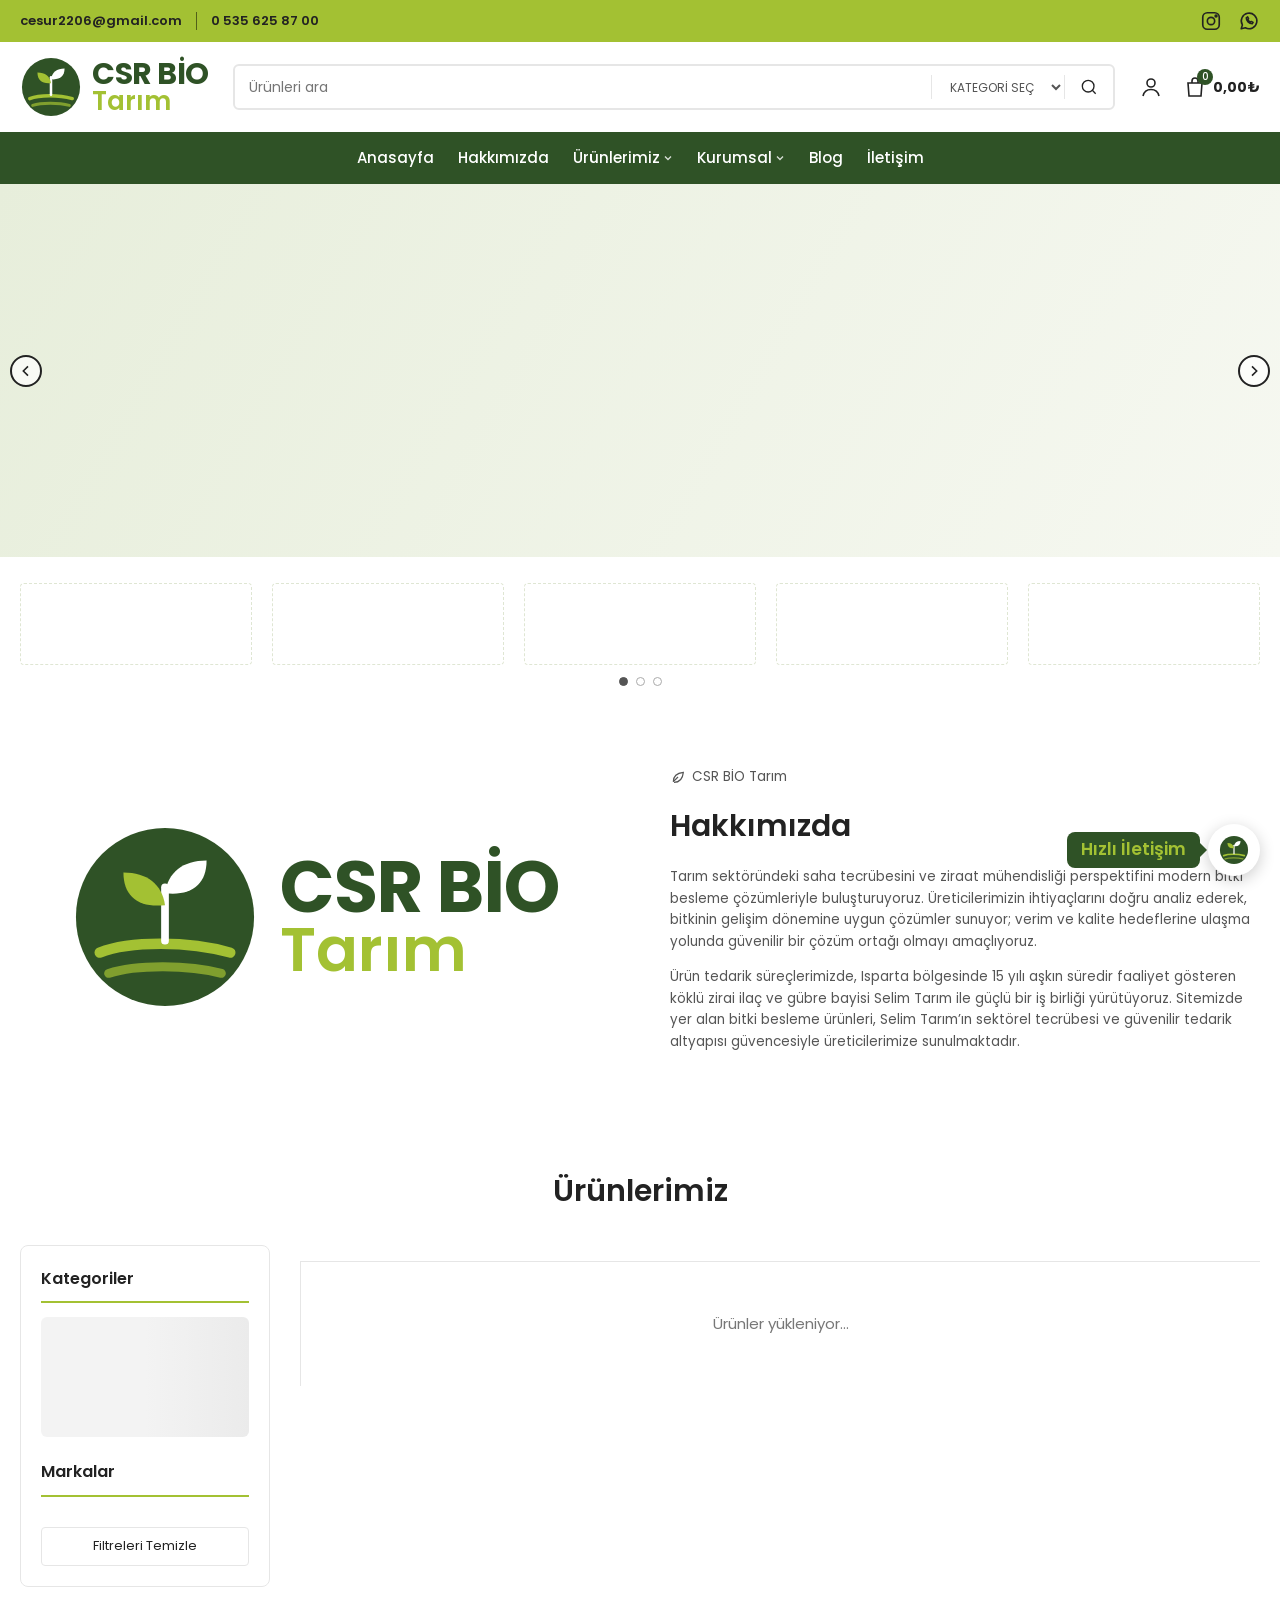
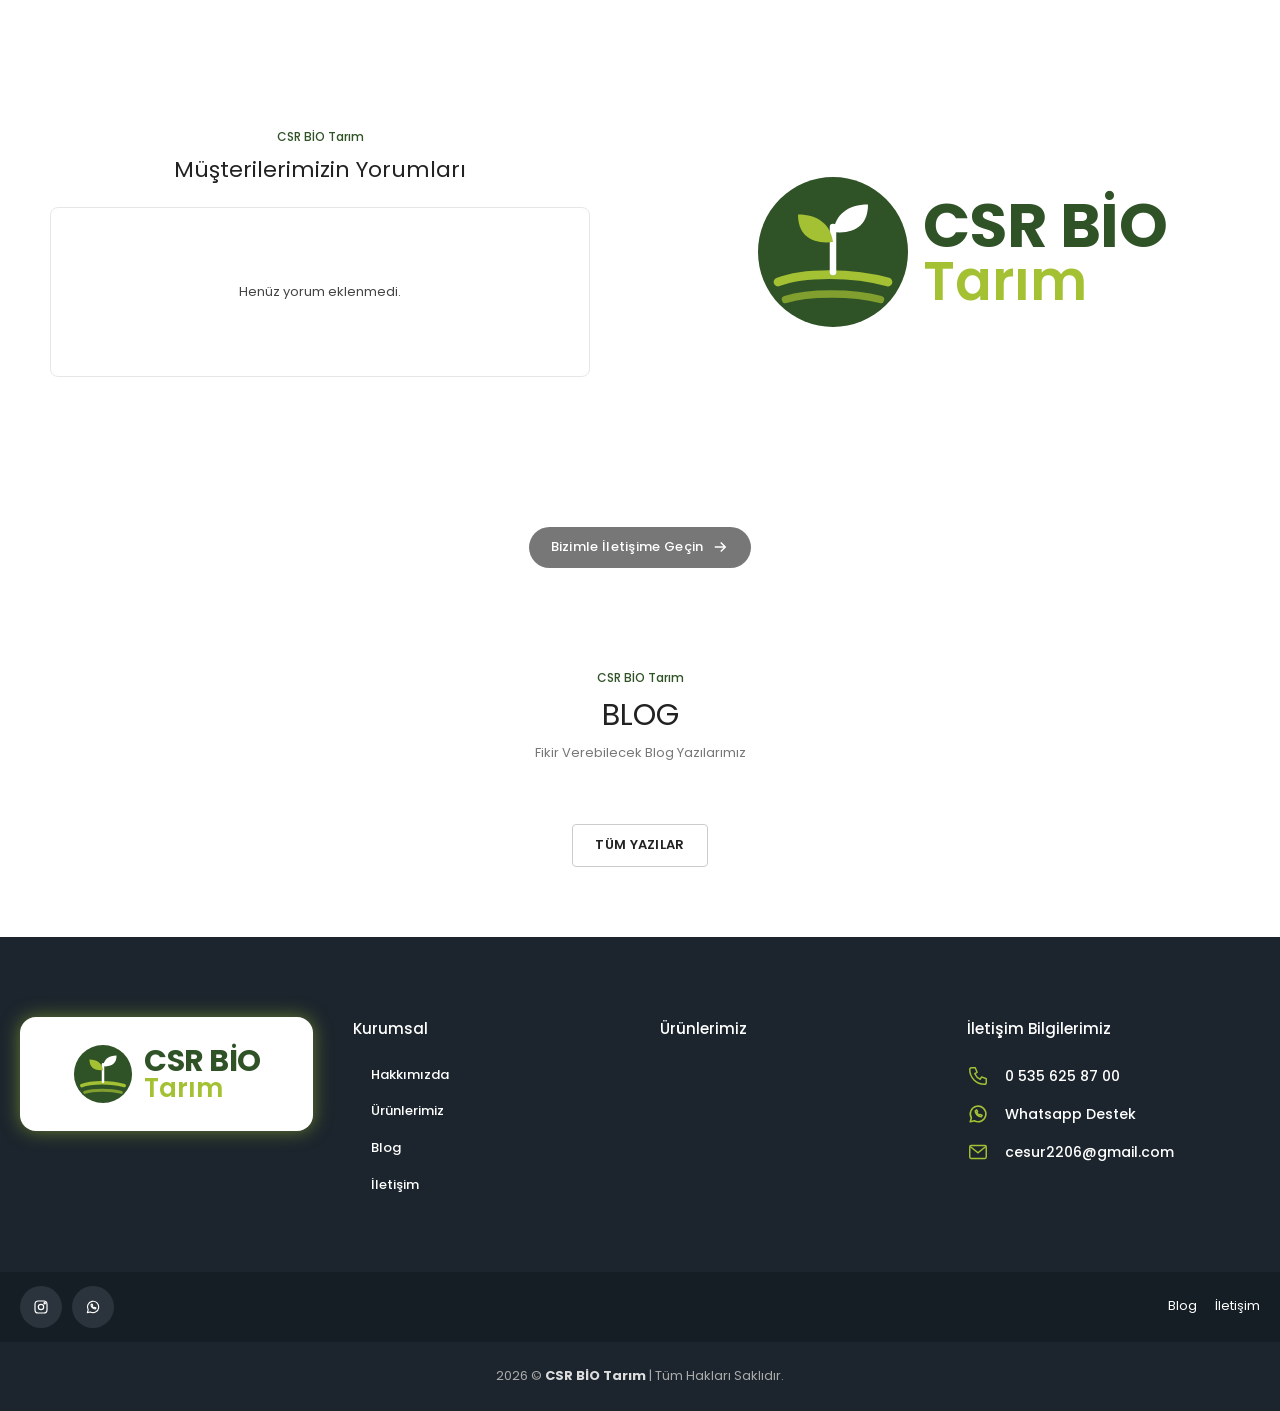
==== index.html @ f255fd65 "commikov" ====
<!DOCTYPE html>
<html lang="tr">

<head>
  <meta charset="UTF-8">
  <meta name="viewport" content="width=device-width, initial-scale=1.0">
  <title>CSR BİO Tarım | Bitki Besleme ve Tarım Çözümleri</title>
  <meta name="description"
    content="CSR BİO Tarım: bitki besleme, gübre ve tarım çözümlerinde güvenilir ürünler. Ürünlerimizi inceleyin, WhatsApp'tan bilgi alın.">
  <link rel="canonical" href="https://csrbiotarim.com.tr/">
  <meta property="og:title" content="CSR BİO Tarım">
  <meta property="og:description" content="Bitki besleme ve tarım çözümlerinde güvenilir ürünler.">
  <meta property="og:image" content="https://csrbiotarim.com.tr/img/og-image.jpg">
  <meta property="og:url" content="https://csrbiotarim.com.tr/">
  <link rel="icon" href="favicon.svg" type="image/svg+xml">
  <link rel="preconnect" href="https://fonts.googleapis.com">
  <link rel="preconnect" href="https://fonts.gstatic.com" crossorigin>
  <link href="https://fonts.googleapis.com/css2?family=Poppins:wght@400;500;600;700&display=swap" rel="stylesheet">
  <link rel="stylesheet" href="css/main.css">
</head>

<body data-page="home">

  <main>
    <!-- SLIDER -->
    <section class="hero" aria-label="Öne çıkanlar">
      <div class="hero__track" id="heroTrack"></div>
      <button class="hero__arrow hero__arrow--prev" id="heroPrev" aria-label="Önceki"></button>
      <button class="hero__arrow hero__arrow--next" id="heroNext" aria-label="Sonraki"></button>
    </section>

    <!-- REFERANSLAR -->
    <section class="refs" id="referanslar" aria-label="Referanslarımız">
      <div class="container">
        <div class="refs__track" id="refsTrack"></div>
        <div class="hero__dots" id="heroDots"></div>
      </div>
    </section>

    <!-- HAKKIMIZDA -->
    <section class="about" id="hakkimizda">
      <div class="container">
        <div class="about__logo logo" id="aboutLogo"></div>
        <div>
          <p class="about__eyebrow" id="aboutEyebrow">CSR BİO Tarım</p>
          <h2>Hakkımızda</h2>
          <p> Tarım sektöründeki saha tecrübesini ve ziraat mühendisliği perspektifini modern bitki besleme çözümleriyle
            buluşturuyoruz. Üreticilerimizin ihtiyaçlarını doğru analiz ederek, bitkinin gelişim dönemine uygun çözümler
            sunuyor; verim ve kalite hedeflerine ulaşma yolunda güvenilir bir çözüm ortağı olmayı amaçlıyoruz. </p>
          <p>Ürün tedarik süreçlerimizde, Isparta bölgesinde 15 yılı aşkın süredir faaliyet gösteren köklü zirai ilaç ve
            gübre bayisi Selim Tarım ile güçlü bir iş birliği yürütüyoruz. Sitemizde yer alan bitki besleme ürünleri,
            Selim Tarım’ın sektörel tecrübesi ve güvenilir tedarik altyapısı güvencesiyle üreticilerimize sunulmaktadır.
          </p>
          <!-- <p>Temel hedefimiz standart bir satıştan ziyade, tarlanızın gerçek ihtiyaçlarına yönelik <strong>en doğru reçeteyi</strong> sunmaktır.</p> -->
          <!-- <h4>Misyonumuz:</h4>
        <p>Üreticilerimize bilimsel temelli, doğru zamanda ve doğru dozda bitki besleme çözümleri sunarak verim ve kaliteyi artırmak.</p>
        <h4>Vizyonumuz:</h4>
        <p>Bölgemizde bitki besleme ve tarım danışmanlığı denince akla gelen ilk ve en güvenilir çözüm ortağı olmak.</p>
        <div class="about__features" id="aboutFeatures">
          <div data-i="leaf">Bilimsel Formülasyon</div>
          <div data-i="leaf">Verim &amp; Kalite</div>
          <div data-i="leaf">Stres Direnci</div>
          <div data-i="leaf">Tarlaya Özel Reçete</div>
        </div> -->
        </div>
      </div>
    </section>

    <!-- ÜRÜNLER + FİLTRE -->
    <section class="section" id="urunler" style="padding-top:30px">
      <div class="container">
        <h2 class="section-title">Ürünlerimiz</h2>
        <div class="shop">
          <aside class="filter" id="filter" aria-label="Filtrele">
            <div class="filter__group">
              <h3>Kategoriler</h3>
              <div id="filterCats">
                <div class="skeleton" style="height:120px"></div>
              </div>
            </div>
            <div class="filter__group" id="brandGroup">
              <h3>Markalar</h3>
              <div id="filterBrands"></div>
            </div>
            <button type="button" class="filter__clear" id="filterClear">Filtreleri Temizle</button>
          </aside>

          <div>
            <div class="shop__bar">
              <button type="button" class="btn btn--outline filter-toggle" id="filterToggle">Filtrele</button>
              <div class="shop__chips" id="chips"></div>
              <span id="resultCount"></span>
            </div>
            <div class="grid" id="productGrid">
              <div class="empty">Ürünler yükleniyor...</div>
            </div>
            <div class="more"><button type="button" class="btn btn--outline hidden" id="loadMore">Daha Fazla Ürün
                Yükle</button></div>
          </div>
        </div>
      </div>
    </section>

    <!-- MÜŞTERİ YORUMLARI -->
    <section class="section reviews" id="yorumlar">
      <div class="container">
        <div>
          <p class="section-eyebrow">CSR BİO Tarım</p>
          <h2 class="section-title" style="font-size:22px;font-weight:400;margin:6px 0 20px">Müşterilerimizin Yorumları
          </h2>
          <div class="reviews__box">
            <button class="reviews__arrow reviews__arrow--prev" id="revPrev" aria-label="Önceki yorum"></button>
            <div class="review" id="reviewCard"></div>
            <button class="reviews__arrow reviews__arrow--next" id="revNext" aria-label="Sonraki yorum"></button>
          </div>
        </div>
        <div class="reviews__logo logo" id="reviewsLogo"></div>
      </div>
    </section>

    <!-- BİZİMLE İLETİŞİME GEÇİN -->
    <section class="cta">
      <a href="iletisim.html" class="btn btn--grey" id="ctaBtn">Bizimle İletişime Geçin</a>
    </section>

    <!-- BLOG -->
    <section class="section" style="padding-top:20px">
      <div class="container">
        <p class="section-eyebrow">CSR BİO Tarım</p>
        <h2 class="section-title" style="font-weight:400;margin:4px 0 26px">BLOG</h2>
        <p class="section-sub">Fikir Verebilecek Blog Yazılarımız</p>
        <div class="blog-grid" id="homeBlog"></div>
        <div class="more"><a href="blog.html" class="btn btn--outline">Tüm Yazılar</a></div>
      </div>
    </section>
  </main>

  <script src="js/vendor/supabase.js"></script>
  <script src="js/common.js"></script>
  <script src="js/home.js"></script>
</body>

</html>
---- css/main.css ----
/* ==========================================================
   CSR BİO Tarım — ortak stiller
   ========================================================== */
:root{
  --lime:#a3c133;
  --lime-dark:#8fab25;
  --green:#2f5226;
  --green-dark:#24401d;
  --ink:#222;
  --muted:#777;
  --line:#e6e6e6;
  --soft:#f5f5f5;
  --footer:#1c252d;
  --footer-dark:#161e25;
  --wa:#25d366;
  --radius:12px;
  --container:1320px;
}
*{box-sizing:border-box;margin:0;padding:0}
html{scroll-behavior:smooth}
body{font-family:"Poppins",system-ui,sans-serif;color:var(--ink);background:#fff;font-size:15px;line-height:1.6}
img{max-width:100%;display:block}
a{color:inherit;text-decoration:none}
button,input,select,textarea{font:inherit;color:inherit}
.container{max-width:var(--container);margin:0 auto;padding:0 20px}
.hidden{display:none!important}

/* ---------------- Topbar ---------------- */
.topbar{background:var(--lime);font-size:13px;font-weight:600}
.topbar .container{display:flex;justify-content:space-between;align-items:center;height:42px}
.topbar__contact{display:flex;align-items:center;gap:14px}
.topbar__contact span.sep{width:1px;height:18px;background:rgba(0,0,0,.5)}
.topbar__social{display:flex;gap:16px}
.topbar__social a{display:flex}
.topbar__social svg{width:22px;height:22px}

/* ---------------- Header ---------------- */
.header{background:#fff}
.header .container{display:flex;align-items:center;gap:24px;height:90px}
.logo{display:flex;align-items:center;gap:10px;flex-shrink:0}
.logo__mark{width:62px;height:62px}
.logo__text{display:flex;flex-direction:column;line-height:.95;font-weight:700}
.logo__text b{color:var(--green);font-size:30px;letter-spacing:-.5px}
.logo__text span{color:var(--lime);font-size:26px;font-weight:600}
.search{flex:1;display:flex;align-items:center;border:2px solid var(--line);border-radius:6px;height:46px;position:relative}
.search input{flex:1;border:0;outline:0;padding:0 14px;height:100%;background:none;font-size:14px}
.search select{border:0;border-left:1px solid var(--line);outline:0;background:none;height:24px;padding:0 14px;font-size:12px;text-transform:uppercase;color:#555;cursor:pointer;max-width:190px}
.search button{border:0;border-left:1px solid var(--line);background:none;height:24px;padding:0 14px;cursor:pointer;display:flex;align-items:center}
.search button svg{width:20px;height:20px}
.search__results{position:absolute;top:calc(100% + 4px);left:0;right:0;background:#fff;border:1px solid var(--line);border-radius:6px;box-shadow:0 10px 30px rgba(0,0,0,.08);z-index:50;max-height:360px;overflow:auto}
.search__results a{display:flex;align-items:center;gap:12px;padding:8px 14px;font-size:14px}
.search__results a:hover{background:var(--soft)}
.search__results img{width:40px;height:40px;object-fit:contain}
.search__results p{padding:12px 14px;color:var(--muted);font-size:14px}
.header__icons{display:flex;align-items:center;gap:20px}
.header__icons a{display:flex;align-items:center;gap:6px;font-size:14px;font-weight:500}
.header__icons svg{width:24px;height:24px}
.cart{position:relative}
.cart__count{position:absolute;top:-6px;left:14px;background:var(--green);color:#fff;font-size:10px;width:16px;height:16px;border-radius:50%;display:grid;place-items:center}
.menu-toggle{display:none;border:0;background:none;cursor:pointer}
.menu-toggle svg{width:28px;height:28px}

/* ---------------- Nav ---------------- */
.nav{background:var(--green);position:sticky;top:0;z-index:40}
.nav ul{list-style:none;display:flex;justify-content:center;gap:4px}
.nav li{position:relative}
.nav > .container > ul > li > a{display:flex;align-items:center;gap:3px;color:#fff;font-weight:500;font-size:15px;padding:14px 10px;transition:color .2s}
.nav > .container > ul > li > a:hover,.nav a.active{color:#c9d8b6}
.nav .caret{width:10px;height:10px;opacity:.8}
.dropdown{position:absolute;top:100%;left:0;background:#fff;min-width:220px;box-shadow:0 12px 30px rgba(0,0,0,.12);border-radius:0 0 8px 8px;padding:8px 0;opacity:0;visibility:hidden;transform:translateY(8px);transition:.2s;flex-direction:column!important;gap:0!important}
.nav li:hover > .dropdown,.nav li:focus-within > .dropdown{opacity:1;visibility:visible;transform:none}
.dropdown a{display:block;padding:8px 18px;font-size:14px;color:var(--ink)}
.dropdown a:hover{background:var(--soft);color:var(--green)}

/* ---------------- Buttons ---------------- */
.btn{display:inline-flex;align-items:center;justify-content:center;gap:8px;border:0;border-radius:4px;padding:10px 22px;font-weight:600;font-size:13px;cursor:pointer;transition:.2s;text-transform:uppercase;letter-spacing:.3px}
.btn--outline{border:1px solid #ccc;background:#fff;color:var(--ink)}
.btn--outline:hover{border-color:var(--green);color:var(--green)}
.btn--green{background:var(--green);color:#fff}
.btn--green:hover{background:var(--green-dark)}
.btn--grey{background:#777;color:#fff;border-radius:30px;text-transform:none;font-weight:500}
.btn--grey:hover{background:#5d5d5d}
.btn--wa{background:#4cd964;color:#fff;text-transform:none;font-weight:500;font-size:15px;border-radius:2px}
.btn--wa:hover{background:#3cc454}
.btn--light{background:#eee;color:var(--ink);font-size:15px;border-radius:2px}
.btn--light:hover{background:#e2e2e2}
.btn svg{width:18px;height:18px}

/* ---------------- Section heads ---------------- */
.section{padding:70px 0}
.section-title{text-align:center;font-size:30px;font-weight:600;margin-bottom:30px}
.section-eyebrow{text-align:center;font-size:12px;color:var(--green);font-weight:500}
.section-sub{text-align:center;color:var(--muted);font-size:13px;margin-top:-22px;margin-bottom:30px}

/* ---------------- Hero slider ---------------- */
.hero{position:relative;overflow:hidden;background:#eef2e6}
.hero__track{display:flex;transition:transform .6s ease}
.hero__slide{flex:0 0 100%;aspect-ratio:1920/560;min-height:240px;background:linear-gradient(120deg,#e7eedb,#f6f8f1);background-size:cover;background-position:center;display:grid;place-items:center;color:#a9b896;font-size:14px}
.hero__arrow{position:absolute;top:50%;transform:translateY(-50%);width:32px;height:32px;border-radius:50%;border:2px solid #222;background:rgba(255,255,255,.7);display:grid;place-items:center;cursor:pointer;z-index:2}
.hero__arrow svg{width:16px;height:16px}
.hero__arrow--prev{left:10px}.hero__arrow--next{right:10px}
.hero__dots{display:flex;justify-content:center;gap:8px;padding:12px 0 0}
.hero__dots button{width:9px;height:9px;border-radius:50%;border:1px solid #aaa;background:#fff;cursor:pointer;padding:0}
.hero__dots button.active{background:#555;border-color:#555}

/* ---------------- References ---------------- */
.refs{padding:26px 0 10px}
.refs__track{display:grid;grid-template-columns:repeat(5,1fr);gap:20px}
.refs__item{background:#a3c133;opacity:.75;border-radius:4px;height:82px;display:grid;place-items:center;padding:14px}
.refs__item img{max-height:54px;object-fit:contain}

/* ---------------- About ---------------- */
.about{padding:70px 0}
.about .container{display:grid;grid-template-columns:1fr 1fr;gap:60px;align-items:center}
.about__logo{display:flex;align-items:center;gap:20px;justify-content:center}
.about__logo .logo__mark{width:190px;height:190px}
.about__logo .logo__text b{font-size:72px}
.about__logo .logo__text span{font-size:62px}
.about__eyebrow{display:flex;align-items:center;gap:6px;font-size:12px;color:#d0502c;margin-bottom:6px}
.about__eyebrow svg{width:16px;height:16px}
.about h2{font-size:30px;font-weight:600;margin-bottom:16px}
.about p{font-size:13.5px;color:#555;margin-bottom:14px}
.about p strong{color:var(--ink)}
.about h4{font-size:13.5px;margin-bottom:2px}
.about__features{display:grid;grid-template-columns:1fr 1fr;gap:12px 20px;margin-top:20px}
.about__features div{display:flex;align-items:center;gap:8px;font-size:13px;font-weight:600}
.about__features svg{width:18px;height:18px;color:var(--lime-dark);flex-shrink:0}

/* ---------------- Products + filter ---------------- */
.shop{display:grid;grid-template-columns:250px 1fr;gap:30px;align-items:start}
.filter{border:1px solid var(--line);border-radius:8px;padding:20px;position:sticky;top:70px}
.filter h3{font-size:16px;font-weight:600;margin-bottom:14px;padding-bottom:10px;border-bottom:2px solid var(--lime)}
.filter__group + .filter__group{margin-top:22px}
.filter label{display:flex;align-items:center;gap:10px;font-size:14px;padding:5px 0;cursor:pointer;color:#444}
.filter label:hover{color:var(--green)}
.filter input{width:17px;height:17px;accent-color:var(--green);cursor:pointer}
.filter small{margin-left:auto;color:#999;font-size:12px;background:var(--soft);border-radius:10px;padding:0 8px}
.filter__clear{margin-top:16px;width:100%;border:1px solid var(--line);background:#fff;padding:8px;border-radius:4px;font-size:13px;cursor:pointer}
.filter__clear:hover{border-color:var(--green);color:var(--green)}
.shop__bar{display:flex;justify-content:space-between;align-items:center;margin-bottom:16px;font-size:13px;color:var(--muted);gap:10px;flex-wrap:wrap}
.shop__chips{display:flex;gap:6px;flex-wrap:wrap}
.chip{background:var(--soft);border-radius:20px;padding:3px 12px;font-size:12px;color:var(--ink);display:flex;align-items:center;gap:6px;cursor:pointer;border:0}
.chip:hover{background:#eaeaea}
.filter-toggle{display:none}
.grid{display:grid;grid-template-columns:repeat(5,1fr);border-top:1px solid var(--line);border-left:1px solid var(--line)}
.card{border-right:1px solid var(--line);border-bottom:1px solid var(--line);padding:18px 14px 20px;text-align:center;display:flex;flex-direction:column;transition:box-shadow .25s;background:#fff}
.card:hover{box-shadow:0 8px 28px rgba(0,0,0,.08);position:relative;z-index:1}
.card__img{aspect-ratio:1/1.1;display:grid;place-items:center;margin-bottom:12px;overflow:hidden}
.card__img img{max-height:100%;object-fit:contain;transition:transform .4s}
.card:hover .card__img img{transform:scale(1.05)}
.card__noimg{width:70%;aspect-ratio:1;border-radius:8px;background:var(--soft);display:grid;place-items:center;color:#bbb;font-size:12px}
.card h3{font-size:13px;font-weight:400;text-transform:uppercase;margin-bottom:4px}
.card__meta{font-size:12px;color:#999;line-height:1.8}
.more{text-align:center;margin-top:30px}
.empty{padding:50px 20px;text-align:center;color:var(--muted);grid-column:1/-1}
.skeleton{background:linear-gradient(90deg,#f3f3f3 25%,#ebebeb 50%,#f3f3f3 75%);background-size:200% 100%;animation:sk 1.2s infinite;border-radius:6px}
@keyframes sk{to{background-position:-200% 0}}

/* ---------------- Reviews ---------------- */
.reviews .container{display:grid;grid-template-columns:1fr 1fr;gap:40px;align-items:center}
.reviews__box{position:relative;padding:0 30px}
.review{border:1px solid var(--line);border-radius:8px;padding:30px 24px;text-align:center;min-height:170px;display:flex;flex-direction:column;align-items:center;justify-content:center}
.review__avatar{width:50px;height:50px;border-radius:50%;background:var(--lime);color:#fff;display:grid;place-items:center;font-weight:600;font-size:18px;margin-bottom:8px}
.review h4{font-size:13px}
.review time{font-size:11px;color:#999}
.review__stars{color:#f5b400;letter-spacing:2px;margin:4px 0}
.review p{font-size:13px;color:#444}
.reviews__arrow{position:absolute;top:50%;transform:translateY(-50%);width:26px;height:26px;border-radius:50%;border:1px solid #ccc;background:#fff;cursor:pointer;display:grid;place-items:center}
.reviews__arrow svg{width:12px;height:12px}
.reviews__arrow--prev{left:-4px}.reviews__arrow--next{right:-4px}
.reviews__logo{display:flex;justify-content:center}
.reviews__logo .logo__mark{width:160px;height:160px}
.reviews__logo .logo__text b{font-size:62px}
.reviews__logo .logo__text span{font-size:54px}

/* ---------------- CTA ---------------- */
.cta{padding:80px 0;text-align:center}

/* ---------------- Blog cards ---------------- */
.blog-grid{display:grid;grid-template-columns:repeat(3,1fr);gap:20px;align-items:start}
.post{border:1px solid #eee;border-radius:4px;box-shadow:0 2px 10px rgba(0,0,0,.04);background:#fff;overflow:hidden;text-align:center;transition:box-shadow .25s}
.post:hover{box-shadow:0 10px 30px rgba(0,0,0,.1)}
.post__img{aspect-ratio:3/2;overflow:hidden;position:relative;background:var(--soft)}
.post__img img{width:100%;height:100%;object-fit:cover;transition:transform .4s}
.post:hover .post__img img{transform:scale(1.04)}
.post__tag{position:absolute;bottom:10px;left:50%;transform:translateX(-50%);background:var(--green);color:#fff;font-size:10px;font-weight:600;padding:2px 10px;border-radius:3px;text-transform:uppercase}
.post__date{position:absolute;top:10px;left:10px;background:#fff;border-radius:3px;padding:4px 8px;line-height:1.1;font-size:11px;text-transform:uppercase;text-align:center}
.post__date b{display:block;font-size:17px;font-weight:600}
.post__body{padding:22px 24px 24px}
.post h3{font-size:19px;font-weight:400;line-height:1.45;margin-bottom:10px}
.post h3 a:hover{color:var(--green)}
.post p{font-size:13px;color:#777;margin-bottom:10px}
.post__more{font-size:12px;font-weight:700;color:var(--green-dark);text-transform:uppercase}
.post__more:hover{color:var(--lime-dark)}

/* ---------------- Page head ---------------- */
.page-head{background:#f7f7f7;padding:24px 0 22px;text-align:center}
.page-head h1{font-size:44px;font-weight:400;line-height:1.2}
.crumbs{font-size:14px;color:#777;margin-top:6px}
.crumbs a:hover{color:var(--green)}
.crumbs span{margin:0 8px}
.crumbs b{color:var(--ink);font-weight:600}
.page-hero{position:relative;height:320px;background:radial-gradient(circle at 20% 30%,#4c7a32,transparent 55%),linear-gradient(135deg,#2f5226,#1d3517) center/cover;display:grid;place-items:center;text-align:center;color:#fff}
.page-hero::before{content:"";position:absolute;inset:0;background:rgba(0,0,0,.4)}
.page-hero > div{position:relative}
.page-hero h1{font-size:48px;font-weight:700}
.page-hero p{font-weight:500;margin-top:10px}

/* ---------------- Product detail ---------------- */
.pd{padding:40px 0 30px}
.pd .container{display:grid;grid-template-columns:1fr 1fr;gap:40px}
.pd__gallery{position:relative;display:grid;place-items:center;min-height:460px;cursor:zoom-in}
.pd__gallery img{max-height:560px;object-fit:contain}
.pd__zoom{position:absolute;left:12px;bottom:12px;width:50px;height:50px;border-radius:50%;background:#fff;box-shadow:0 2px 10px rgba(0,0,0,.1);display:grid;place-items:center;border:0;cursor:pointer}
.pd__zoom svg{width:18px;height:18px}
.pd .crumbs{margin:0 0 6px;text-align:left}
.pd h1{font-size:36px;font-weight:400;margin-bottom:18px;line-height:1.25}
.pd__actions{display:flex;gap:12px;margin:0 0 30px 20px;flex-wrap:wrap}
.pd__box{background:#fff;border-radius:16px;box-shadow:0 4px 24px rgba(0,0,0,.12);padding:20px}
.pd__specs{display:grid;grid-template-columns:1fr 1fr;gap:20px}
.spec{background:var(--lime);border-radius:14px;padding:16px 12px 18px;min-height:115px}
.spec h4{font-size:16px;font-weight:600;margin-bottom:10px;color:#1d2d16}
.spec div{display:flex;align-items:flex-start;gap:16px}
.spec .spec__icon{width:42px;height:42px;border-radius:50%;background:#fff;display:grid;place-items:center;flex-shrink:0}
.spec .spec__icon svg{width:28px;height:28px}
.spec p{font-size:14px;font-weight:600;color:#1d2d16;line-height:1.6;white-space:pre-line}
.pd__pdf{margin-top:20px;width:100%;background:var(--green);color:#fff;border-radius:8px;padding:10px;font-weight:600;font-size:17px;display:flex;justify-content:center;align-items:center;gap:8px}
.pd__pdf:hover{background:var(--green-dark)}
.pd__pdf svg{width:18px;height:18px}
.pd__meta{border-top:1px solid var(--line);margin-top:40px;padding-top:12px;font-size:14px}
.pd__meta p{margin-bottom:4px}
.pd__meta b{font-weight:600}
.pd__meta a{color:#666}
.pd__meta a:hover{color:var(--green)}
.share{display:inline-flex;gap:14px;vertical-align:middle;margin-left:6px}
.share svg{width:15px;height:15px}
.tabs{border-top:1px solid var(--line);text-align:center}
.tabs button{border:0;background:none;padding:22px 0 14px;margin-top:-2px;border-top:3px solid var(--green);font-size:15px;text-transform:uppercase;cursor:default}
.pd__desc{padding:16px 0 30px;border-bottom:1px solid var(--line)}
.pd__desc ul{padding-left:24px;color:#666}
.pd__desc li{margin-bottom:10px}
.related{padding:36px 0 50px}
.related h2{font-size:24px;font-weight:400;display:inline-block;padding-bottom:12px;border-bottom:2px solid var(--green);margin-bottom:30px}
.related .grid{grid-template-columns:repeat(4,1fr);border:0}
.related .card{border:0}
.lightbox{position:fixed;inset:0;background:rgba(0,0,0,.85);display:grid;place-items:center;z-index:100;cursor:zoom-out}
.lightbox img{max-width:90vw;max-height:90vh;background:#fff;border-radius:6px}

/* ---------------- Blog detail ---------------- */
.article{max-width:860px;margin:0 auto;padding:40px 20px 70px}
.article__cover{border-radius:8px;overflow:hidden;margin-bottom:26px}
.article__cover img{width:100%}
.article__meta{display:flex;gap:12px;font-size:13px;color:var(--muted);margin-bottom:10px;align-items:center}
.article__meta span{background:var(--green);color:#fff;font-size:11px;padding:2px 10px;border-radius:3px;text-transform:uppercase;font-weight:600}
.article h1{font-size:34px;font-weight:500;line-height:1.3;margin-bottom:20px}
.article__body p{margin-bottom:16px;color:#444;font-size:16px;line-height:1.8}

/* ---------------- Contact ---------------- */
.contact{padding:110px 0 120px}
.contact .container{display:grid;grid-template-columns:440px 1fr;gap:70px;align-items:start}
.contact__card{border-radius:20px;background:radial-gradient(circle at 80% 10%,#4c7a32,transparent 60%),linear-gradient(160deg,#2f5226,#1d3517);background-size:cover;color:#fff;padding:100px 40px 100px}
.contact__item{display:flex;gap:22px;align-items:flex-start;margin-bottom:22px}
.contact__item i{width:48px;height:48px;border-radius:4px;background:#fff;display:grid;place-items:center;flex-shrink:0}
.contact__item svg{width:22px;height:22px;color:#e35d3a}
.contact__item small{display:block;font-size:15px}
.contact__item b{font-weight:600;font-size:16px;word-break:break-word}
.contact__social{display:flex;gap:14px;margin:30px 0 0}
.contact__social a{width:54px;height:54px;background:#eee;border-radius:4px;display:grid;place-items:center;color:#555}
.contact__social svg{width:22px;height:22px}
.form{border:1px solid #cfe0a7;border-radius:20px;padding:50px 56px 80px}
.form h2{font-size:28px;font-weight:700;margin-bottom:40px}
.form__row{display:grid;grid-template-columns:1fr 1fr;gap:28px}
.form label{display:block;font-size:12px;font-weight:600;color:#555;margin-bottom:22px}
.form input,.form textarea{display:block;width:100%;margin-top:4px;background:#eee;border:1px solid transparent;padding:9px 10px;font-size:15px;outline:0;border-radius:0}
.form input:focus,.form textarea:focus{border-color:var(--lime);background:#fff}
.form textarea{height:130px;resize:vertical}
.form__count{float:right;font-weight:400;color:#888}
.form__btn{background:#1180b8;color:#fff;border:0;padding:10px 22px;font-size:13px;font-weight:500;cursor:pointer;margin-top:40px}
.form__btn:hover{background:#0d6d9e}
.form__note{font-size:12px;color:var(--muted);margin-top:10px}

/* ---------------- Footer ---------------- */
.footer{background:var(--footer);color:#fff;padding:80px 0 60px;margin-top:0}
.footer .container{display:grid;grid-template-columns:1.1fr 1fr 1fr 1.1fr;gap:40px}
.footer__logo{background:#fff;border-radius:16px;box-shadow:0 0 18px rgba(163,193,51,.55);padding:26px 20px;display:flex;justify-content:center;align-self:start}
.footer h4{font-size:15px;font-weight:500;margin-bottom:24px}
.footer ul{list-style:none;padding-left:18px}
.footer li{margin-bottom:16px;font-size:13px;font-weight:500}
.footer li a:hover{color:var(--lime)}
.footer__contact li{display:flex;gap:16px;align-items:flex-start;padding:0;font-size:14px}
.footer__contact ul{padding:0}
.footer__contact svg{width:22px;height:22px;color:var(--lime);flex-shrink:0}
.footer__bar{background:var(--footer-dark);padding:14px 0}
.footer__bar .container{display:flex;justify-content:space-between;align-items:center}
.footer__bar .social{display:flex;gap:10px}
.footer__bar .social a{width:42px;height:42px;border-radius:50%;background:#2b343c;display:grid;place-items:center;color:#fff}
.footer__bar .social a:hover{background:var(--green)}
.footer__bar svg{width:16px;height:16px}
.footer__bar nav{font-size:13px;color:#fff;display:flex;gap:18px}
.footer__copy{background:var(--footer);color:#aaa;text-align:center;font-size:13px;padding:24px 0}
.footer__copy b{color:#ddd}

/* ---------------- Floating WhatsApp ---------------- */
.fab{position:fixed;right:20px;bottom:24px;z-index:60;display:flex;align-items:center;gap:8px}
.fab__label{background:var(--green);color:var(--lime);font-weight:600;font-size:17px;padding:4px 14px;border-radius:8px;position:relative}
.fab__label::after{content:"";position:absolute;right:-7px;top:50%;transform:translateY(-50%);border:7px solid transparent;border-right:0;border-left-color:var(--green)}
.fab__btn{width:52px;height:52px;border-radius:50%;background:#fff;box-shadow:0 4px 16px rgba(0,0,0,.2);display:grid;place-items:center;animation:pulse 2.2s infinite}
.fab__btn svg{width:30px;height:30px}
@keyframes pulse{0%,100%{box-shadow:0 0 0 0 rgba(163,193,51,.6)}50%{box-shadow:0 0 0 10px rgba(163,193,51,0)}}

/* ---------------- Toast ---------------- */
.toast{position:fixed;left:50%;bottom:30px;transform:translateX(-50%);background:var(--ink);color:#fff;padding:10px 20px;border-radius:6px;font-size:14px;z-index:120}

/* ---------------- Responsive ---------------- */
@media (max-width:1200px){
  .grid{grid-template-columns:repeat(4,1fr)}
}
@media (max-width:992px){
  .header .container{flex-wrap:wrap;height:auto;padding-top:12px;padding-bottom:12px;gap:12px}
  .search{order:3;flex:1 0 100%}
  .header__icons{margin-left:auto}
  .menu-toggle{display:flex}
  .nav{position:sticky}
  .nav ul{flex-direction:column;display:none;padding:6px 0}
  .nav.open ul{display:flex}
  .dropdown{position:static;opacity:1;visibility:visible;transform:none;box-shadow:none;background:var(--green-dark);border-radius:0;display:none!important}
  .nav li.open > .dropdown{display:flex!important}
  .dropdown a{color:#fff}
  .dropdown a:hover{background:transparent;color:var(--lime)}
  .about .container,.reviews .container,.pd .container,.contact .container{grid-template-columns:1fr}
  .about__logo .logo__mark{width:120px;height:120px}
  .about__logo .logo__text b{font-size:46px}.about__logo .logo__text span{font-size:40px}
  .reviews__logo{display:none}
  .shop{grid-template-columns:1fr}
  .filter{position:static;display:none}
  .filter.open{display:block}
  .filter-toggle{display:inline-flex}
  .grid{grid-template-columns:repeat(3,1fr)}
  .blog-grid{grid-template-columns:1fr 1fr}
  .refs__track{grid-template-columns:repeat(3,1fr)}
  .footer .container{grid-template-columns:1fr 1fr}
  .form{padding:36px 26px 46px}
  .contact{padding:60px 0}
}
@media (max-width:600px){
  .topbar__contact .tb-mail,.topbar__contact .sep{display:none}
  .logo__mark{width:46px;height:46px}
  .logo__text b{font-size:23px}.logo__text span{font-size:20px}
  .header__icons .cart b{display:none}
  .search select{max-width:110px;padding:0 8px}
  .grid,.related .grid{grid-template-columns:repeat(2,1fr)}
  .blog-grid{grid-template-columns:1fr}
  .refs__track{grid-template-columns:repeat(2,1fr)}
  .about__features,.pd__specs,.form__row{grid-template-columns:1fr}
  .form__row{gap:0}
  .footer .container{grid-template-columns:1fr}
  .footer__bar .container{flex-direction:column;gap:12px}
  .page-head h1{font-size:32px}
  .page-hero{height:220px}.page-hero h1{font-size:34px}
  .pd h1{font-size:28px}
  .pd__actions{margin-left:0}
  .contact__card{padding:50px 26px}
  .fab__label{display:none}
  .section-title{font-size:25px}
}
.search,.search input{min-width:0}
@media (max-width:600px){
  .refs__track{grid-template-columns:repeat(5,1fr);gap:8px}
  .refs__item{height:46px;padding:6px}
  .about__logo .logo__mark{width:90px;height:90px}
  .about__logo .logo__text b{font-size:36px}.about__logo .logo__text span{font-size:30px}
}
@media (max-width:600px){.pd__gallery{min-height:280px}.pd__gallery img{max-height:320px}}
a.hero__slide{display:block}
a.refs__item{display:grid;opacity:.75;transition:opacity .2s}
a.refs__item:hover{opacity:1}

/* Slider: resim kırpılmadan tam sığar, kalan boşluğu bulanık kopyası doldurur */
.hero__slide--img{position:relative;overflow:hidden;background:none}
.hero__slide--img::before{content:"";position:absolute;inset:-30px;background:var(--img) center/cover no-repeat;filter:blur(24px) brightness(.85)}
.hero__slide--img::after{content:"";position:absolute;inset:0;background:var(--img) center/contain no-repeat}

/* İletişim: kart + harita */
.contact__side{display:flex;flex-direction:column;gap:24px}
.contact__map{border-radius:20px;overflow:hidden;border:1px solid #cfe0a7;background:var(--soft)}
.contact__map iframe{display:block;width:100%;height:300px;border:0}
.contact__map a{display:block;padding:12px 18px;font-size:14px;font-weight:600;color:var(--green)}
.contact__map a:hover{color:var(--lime-dark)}

/* Referanslar: arka plan şeffaf */
.refs__item,a.refs__item{background:transparent;opacity:1}
.refs__item img{max-height:64px;transition:transform .2s}
a.refs__item:hover img{transform:scale(1.05)}
.refs__item--empty{border:1px dashed #dfe6d3}
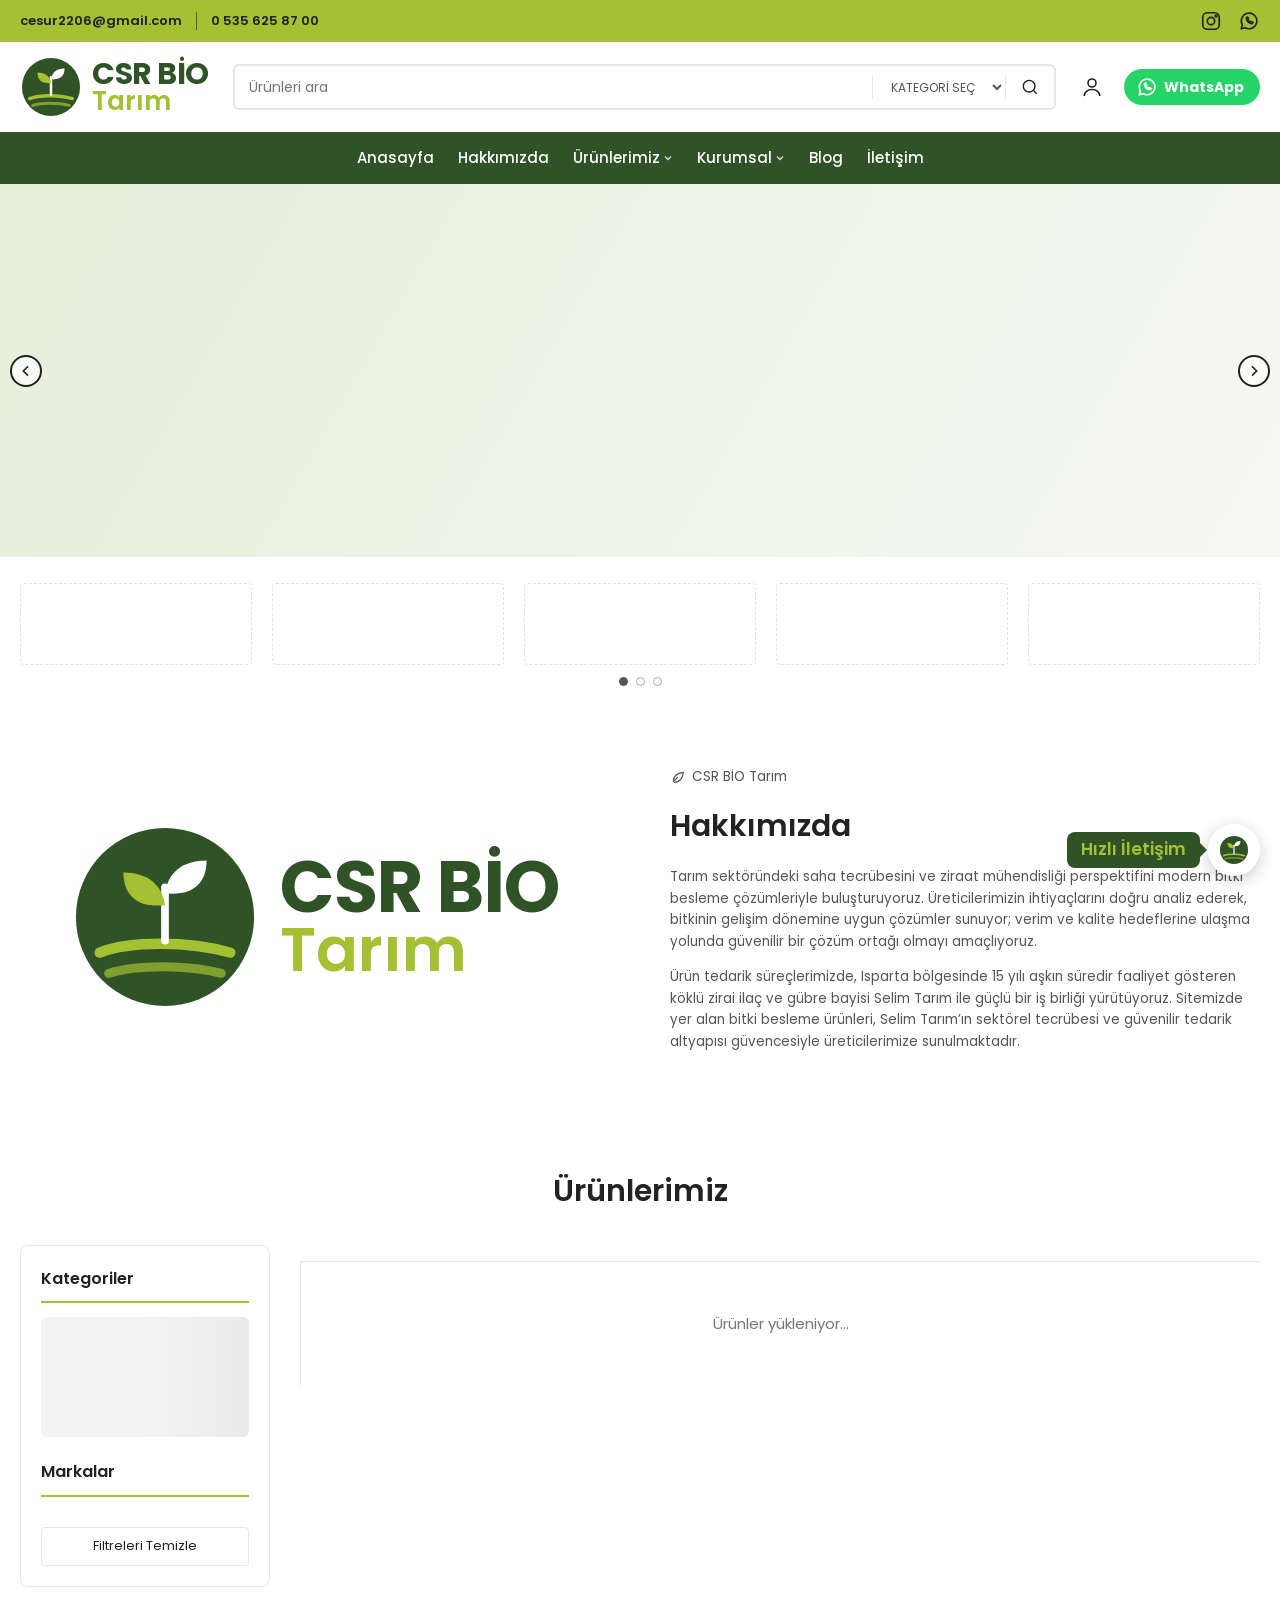
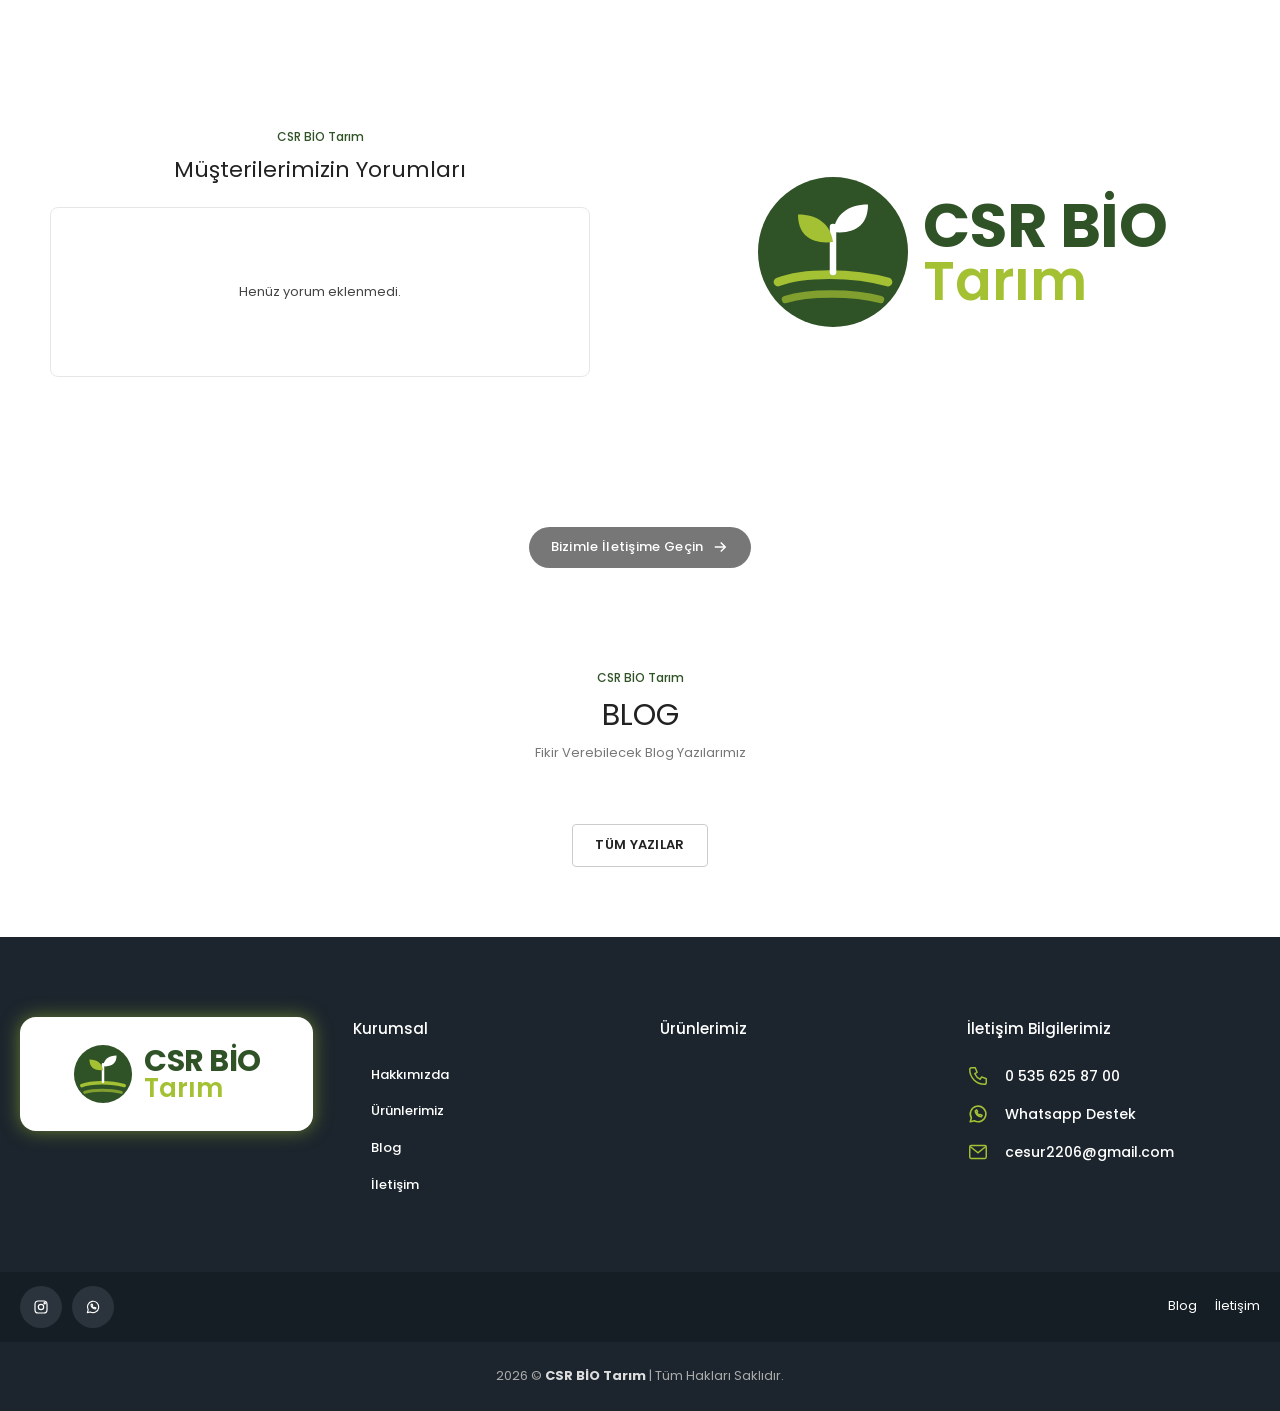
==== commit 6c2a7cf8: "bizde birileriyiz" ====
--- a/index.html
+++ b/index.html
@@ -1,143 +1,143 @@
-<!DOCTYPE html>
-<html lang="tr">
-
-<head>
-  <meta charset="UTF-8">
-  <meta name="viewport" content="width=device-width, initial-scale=1.0">
-  <title>CSR BİO Tarım | Bitki Besleme ve Tarım Çözümleri</title>
-  <meta name="description"
-    content="CSR BİO Tarım: bitki besleme, gübre ve tarım çözümlerinde güvenilir ürünler. Ürünlerimizi inceleyin, WhatsApp'tan bilgi alın.">
-  <link rel="canonical" href="https://csrbiotarim.com.tr/">
-  <meta property="og:title" content="CSR BİO Tarım">
-  <meta property="og:description" content="Bitki besleme ve tarım çözümlerinde güvenilir ürünler.">
-  <meta property="og:image" content="https://csrbiotarim.com.tr/img/og-image.jpg">
-  <meta property="og:url" content="https://csrbiotarim.com.tr/">
-  <link rel="icon" href="favicon.svg" type="image/svg+xml">
-  <link rel="preconnect" href="https://fonts.googleapis.com">
-  <link rel="preconnect" href="https://fonts.gstatic.com" crossorigin>
-  <link href="https://fonts.googleapis.com/css2?family=Poppins:wght@400;500;600;700&display=swap" rel="stylesheet">
-  <link rel="stylesheet" href="css/main.css">
-</head>
-
-<body data-page="home">
-
-  <main>
-    <!-- SLIDER -->
-    <section class="hero" aria-label="Öne çıkanlar">
-      <div class="hero__track" id="heroTrack"></div>
-      <button class="hero__arrow hero__arrow--prev" id="heroPrev" aria-label="Önceki"></button>
-      <button class="hero__arrow hero__arrow--next" id="heroNext" aria-label="Sonraki"></button>
-    </section>
-
-    <!-- REFERANSLAR -->
-    <section class="refs" id="referanslar" aria-label="Referanslarımız">
-      <div class="container">
-        <div class="refs__track" id="refsTrack"></div>
-        <div class="hero__dots" id="heroDots"></div>
-      </div>
-    </section>
-
-    <!-- HAKKIMIZDA -->
-    <section class="about" id="hakkimizda">
-      <div class="container">
-        <div class="about__logo logo" id="aboutLogo"></div>
-        <div>
-          <p class="about__eyebrow" id="aboutEyebrow">CSR BİO Tarım</p>
-          <h2>Hakkımızda</h2>
-          <p> Tarım sektöründeki saha tecrübesini ve ziraat mühendisliği perspektifini modern bitki besleme çözümleriyle
-            buluşturuyoruz. Üreticilerimizin ihtiyaçlarını doğru analiz ederek, bitkinin gelişim dönemine uygun çözümler
-            sunuyor; verim ve kalite hedeflerine ulaşma yolunda güvenilir bir çözüm ortağı olmayı amaçlıyoruz. </p>
-          <p>Ürün tedarik süreçlerimizde, Isparta bölgesinde 15 yılı aşkın süredir faaliyet gösteren köklü zirai ilaç ve
-            gübre bayisi Selim Tarım ile güçlü bir iş birliği yürütüyoruz. Sitemizde yer alan bitki besleme ürünleri,
-            Selim Tarım’ın sektörel tecrübesi ve güvenilir tedarik altyapısı güvencesiyle üreticilerimize sunulmaktadır.
-          </p>
-          <!-- <p>Temel hedefimiz standart bir satıştan ziyade, tarlanızın gerçek ihtiyaçlarına yönelik <strong>en doğru reçeteyi</strong> sunmaktır.</p> -->
-          <!-- <h4>Misyonumuz:</h4>
-        <p>Üreticilerimize bilimsel temelli, doğru zamanda ve doğru dozda bitki besleme çözümleri sunarak verim ve kaliteyi artırmak.</p>
-        <h4>Vizyonumuz:</h4>
-        <p>Bölgemizde bitki besleme ve tarım danışmanlığı denince akla gelen ilk ve en güvenilir çözüm ortağı olmak.</p>
-        <div class="about__features" id="aboutFeatures">
-          <div data-i="leaf">Bilimsel Formülasyon</div>
-          <div data-i="leaf">Verim &amp; Kalite</div>
-          <div data-i="leaf">Stres Direnci</div>
-          <div data-i="leaf">Tarlaya Özel Reçete</div>
-        </div> -->
-        </div>
-      </div>
-    </section>
-
-    <!-- ÜRÜNLER + FİLTRE -->
-    <section class="section" id="urunler" style="padding-top:30px">
-      <div class="container">
-        <h2 class="section-title">Ürünlerimiz</h2>
-        <div class="shop">
-          <aside class="filter" id="filter" aria-label="Filtrele">
-            <div class="filter__group">
-              <h3>Kategoriler</h3>
-              <div id="filterCats">
-                <div class="skeleton" style="height:120px"></div>
-              </div>
-            </div>
-            <div class="filter__group" id="brandGroup">
-              <h3>Markalar</h3>
-              <div id="filterBrands"></div>
-            </div>
-            <button type="button" class="filter__clear" id="filterClear">Filtreleri Temizle</button>
-          </aside>
-
-          <div>
-            <div class="shop__bar">
-              <button type="button" class="btn btn--outline filter-toggle" id="filterToggle">Filtrele</button>
-              <div class="shop__chips" id="chips"></div>
-              <span id="resultCount"></span>
-            </div>
-            <div class="grid" id="productGrid">
-              <div class="empty">Ürünler yükleniyor...</div>
-            </div>
-            <div class="more"><button type="button" class="btn btn--outline hidden" id="loadMore">Daha Fazla Ürün
-                Yükle</button></div>
-          </div>
-        </div>
-      </div>
-    </section>
-
-    <!-- MÜŞTERİ YORUMLARI -->
-    <section class="section reviews" id="yorumlar">
-      <div class="container">
-        <div>
-          <p class="section-eyebrow">CSR BİO Tarım</p>
-          <h2 class="section-title" style="font-size:22px;font-weight:400;margin:6px 0 20px">Müşterilerimizin Yorumları
-          </h2>
-          <div class="reviews__box">
-            <button class="reviews__arrow reviews__arrow--prev" id="revPrev" aria-label="Önceki yorum"></button>
-            <div class="review" id="reviewCard"></div>
-            <button class="reviews__arrow reviews__arrow--next" id="revNext" aria-label="Sonraki yorum"></button>
-          </div>
-        </div>
-        <div class="reviews__logo logo" id="reviewsLogo"></div>
-      </div>
-    </section>
-
-    <!-- BİZİMLE İLETİŞİME GEÇİN -->
-    <section class="cta">
-      <a href="iletisim.html" class="btn btn--grey" id="ctaBtn">Bizimle İletişime Geçin</a>
-    </section>
-
-    <!-- BLOG -->
-    <section class="section" style="padding-top:20px">
-      <div class="container">
-        <p class="section-eyebrow">CSR BİO Tarım</p>
-        <h2 class="section-title" style="font-weight:400;margin:4px 0 26px">BLOG</h2>
-        <p class="section-sub">Fikir Verebilecek Blog Yazılarımız</p>
-        <div class="blog-grid" id="homeBlog"></div>
-        <div class="more"><a href="blog.html" class="btn btn--outline">Tüm Yazılar</a></div>
-      </div>
-    </section>
-  </main>
-
-  <script src="js/vendor/supabase.js"></script>
-  <script src="js/common.js"></script>
-  <script src="js/home.js"></script>
-</body>
-
+<!DOCTYPE html>
+<html lang="tr">
+
+<head>
+  <meta charset="UTF-8">
+  <meta name="viewport" content="width=device-width, initial-scale=1.0">
+  <title>CSR BİO Tarım | Bitki Besleme ve Tarım Çözümleri</title>
+  <meta name="description"
+    content="CSR BİO Tarım: bitki besleme, gübre ve tarım çözümlerinde güvenilir ürünler. Ürünlerimizi inceleyin, WhatsApp'tan bilgi alın.">
+  <link rel="canonical" href="https://csrbiotarim.com.tr/">
+  <meta property="og:title" content="CSR BİO Tarım">
+  <meta property="og:description" content="Bitki besleme ve tarım çözümlerinde güvenilir ürünler.">
+  <meta property="og:image" content="https://csrbiotarim.com.tr/img/og-image.jpg">
+  <meta property="og:url" content="https://csrbiotarim.com.tr/">
+  <link rel="icon" href="favicon.svg" type="image/svg+xml">
+  <link rel="preconnect" href="https://fonts.googleapis.com">
+  <link rel="preconnect" href="https://fonts.gstatic.com" crossorigin>
+  <link href="https://fonts.googleapis.com/css2?family=Poppins:wght@400;500;600;700&display=swap" rel="stylesheet">
+  <link rel="stylesheet" href="css/main.css">
+</head>
+
+<body data-page="home">
+
+  <main>
+    <!-- SLIDER -->
+    <section class="hero" aria-label="Öne çıkanlar">
+      <div class="hero__track" id="heroTrack"></div>
+      <button class="hero__arrow hero__arrow--prev" id="heroPrev" aria-label="Önceki"></button>
+      <button class="hero__arrow hero__arrow--next" id="heroNext" aria-label="Sonraki"></button>
+    </section>
+
+    <!-- REFERANSLAR -->
+    <section class="refs" id="referanslar" aria-label="Referanslarımız">
+      <div class="container">
+        <div class="refs__track" id="refsTrack"></div>
+        <div class="hero__dots" id="heroDots"></div>
+      </div>
+    </section>
+
+    <!-- HAKKIMIZDA -->
+    <section class="about" id="hakkimizda">
+      <div class="container">
+        <div class="about__logo logo" id="aboutLogo"></div>
+        <div>
+          <p class="about__eyebrow" id="aboutEyebrow">CSR BİO Tarım</p>
+          <h2>Hakkımızda</h2>
+          <p> Tarım sektöründeki saha tecrübesini ve ziraat mühendisliği perspektifini modern bitki besleme çözümleriyle
+            buluşturuyoruz. Üreticilerimizin ihtiyaçlarını doğru analiz ederek, bitkinin gelişim dönemine uygun çözümler
+            sunuyor; verim ve kalite hedeflerine ulaşma yolunda güvenilir bir çözüm ortağı olmayı amaçlıyoruz. </p>
+          <p>Ürün tedarik süreçlerimizde, Isparta bölgesinde 15 yılı aşkın süredir faaliyet gösteren köklü zirai ilaç ve
+            gübre bayisi Selim Tarım ile güçlü bir iş birliği yürütüyoruz. Sitemizde yer alan bitki besleme ürünleri,
+            Selim Tarım’ın sektörel tecrübesi ve güvenilir tedarik altyapısı güvencesiyle üreticilerimize sunulmaktadır.
+          </p>
+          <!-- <p>Temel hedefimiz standart bir satıştan ziyade, tarlanızın gerçek ihtiyaçlarına yönelik <strong>en doğru reçeteyi</strong> sunmaktır.</p> -->
+          <!-- <h4>Misyonumuz:</h4>
+        <p>Üreticilerimize bilimsel temelli, doğru zamanda ve doğru dozda bitki besleme çözümleri sunarak verim ve kaliteyi artırmak.</p>
+        <h4>Vizyonumuz:</h4>
+        <p>Bölgemizde bitki besleme ve tarım danışmanlığı denince akla gelen ilk ve en güvenilir çözüm ortağı olmak.</p>
+        <div class="about__features" id="aboutFeatures">
+          <div data-i="leaf">Bilimsel Formülasyon</div>
+          <div data-i="leaf">Verim &amp; Kalite</div>
+          <div data-i="leaf">Stres Direnci</div>
+          <div data-i="leaf">Tarlaya Özel Reçete</div>
+        </div> -->
+        </div>
+      </div>
+    </section>
+
+    <!-- ÜRÜNLER + FİLTRE -->
+    <section class="section" id="urunler" style="padding-top:30px">
+      <div class="container">
+        <h2 class="section-title">Ürünlerimiz</h2>
+        <div class="shop">
+          <aside class="filter" id="filter" aria-label="Filtrele">
+            <div class="filter__group">
+              <h3>Kategoriler</h3>
+              <div id="filterCats">
+                <div class="skeleton" style="height:120px"></div>
+              </div>
+            </div>
+            <div class="filter__group" id="brandGroup">
+              <h3>Markalar</h3>
+              <div id="filterBrands"></div>
+            </div>
+            <button type="button" class="filter__clear" id="filterClear">Filtreleri Temizle</button>
+          </aside>
+
+          <div>
+            <div class="shop__bar">
+              <button type="button" class="btn btn--outline filter-toggle" id="filterToggle">Filtrele</button>
+              <div class="shop__chips" id="chips"></div>
+              <span id="resultCount"></span>
+            </div>
+            <div class="grid" id="productGrid">
+              <div class="empty">Ürünler yükleniyor...</div>
+            </div>
+            <div class="more"><button type="button" class="btn btn--outline hidden" id="loadMore">Daha Fazla Ürün
+                Yükle</button></div>
+          </div>
+        </div>
+      </div>
+    </section>
+
+    <!-- MÜŞTERİ YORUMLARI -->
+    <section class="section reviews" id="yorumlar">
+      <div class="container">
+        <div>
+          <p class="section-eyebrow">CSR BİO Tarım</p>
+          <h2 class="section-title" style="font-size:22px;font-weight:400;margin:6px 0 20px">Müşterilerimizin Yorumları
+          </h2>
+          <div class="reviews__box">
+            <button class="reviews__arrow reviews__arrow--prev" id="revPrev" aria-label="Önceki yorum"></button>
+            <div class="review" id="reviewCard"></div>
+            <button class="reviews__arrow reviews__arrow--next" id="revNext" aria-label="Sonraki yorum"></button>
+          </div>
+        </div>
+        <div class="reviews__logo logo" id="reviewsLogo"></div>
+      </div>
+    </section>
+
+    <!-- BİZİMLE İLETİŞİME GEÇİN -->
+    <section class="cta">
+      <a href="iletisim.html" class="btn btn--grey" id="ctaBtn">Bizimle İletişime Geçin</a>
+    </section>
+
+    <!-- BLOG -->
+    <section class="section" style="padding-top:20px">
+      <div class="container">
+        <p class="section-eyebrow">CSR BİO Tarım</p>
+        <h2 class="section-title" style="font-weight:400;margin:4px 0 26px">BLOG</h2>
+        <p class="section-sub">Fikir Verebilecek Blog Yazılarımız</p>
+        <div class="blog-grid" id="homeBlog"></div>
+        <div class="more"><a href="blog.html" class="btn btn--outline">Tüm Yazılar</a></div>
+      </div>
+    </section>
+  </main>
+
+  <script src="js/vendor/supabase.js"></script>
+  <script src="js/common.js"></script>
+  <script src="js/home.js"></script>
+</body>
+
 </html>
--- a/css/main.css
+++ b/css/main.css
@@ -392,3 +392,12 @@
 .refs__item img{max-height:64px;transition:transform .2s}
 a.refs__item:hover img{transform:scale(1.05)}
 .refs__item--empty{border:1px dashed #dfe6d3}
+
+/* Header WhatsApp butonu (sepet yerine) */
+.header__wa{background:var(--wa);color:#fff;border-radius:30px;padding:7px 16px 7px 12px;transition:background .2s}
+.header__wa:hover{background:#1ebe5b}
+.header__wa svg{width:22px;height:22px}
+@media (max-width:600px){
+  .header__wa{padding:7px}
+  .header__wa b{display:none}
+}
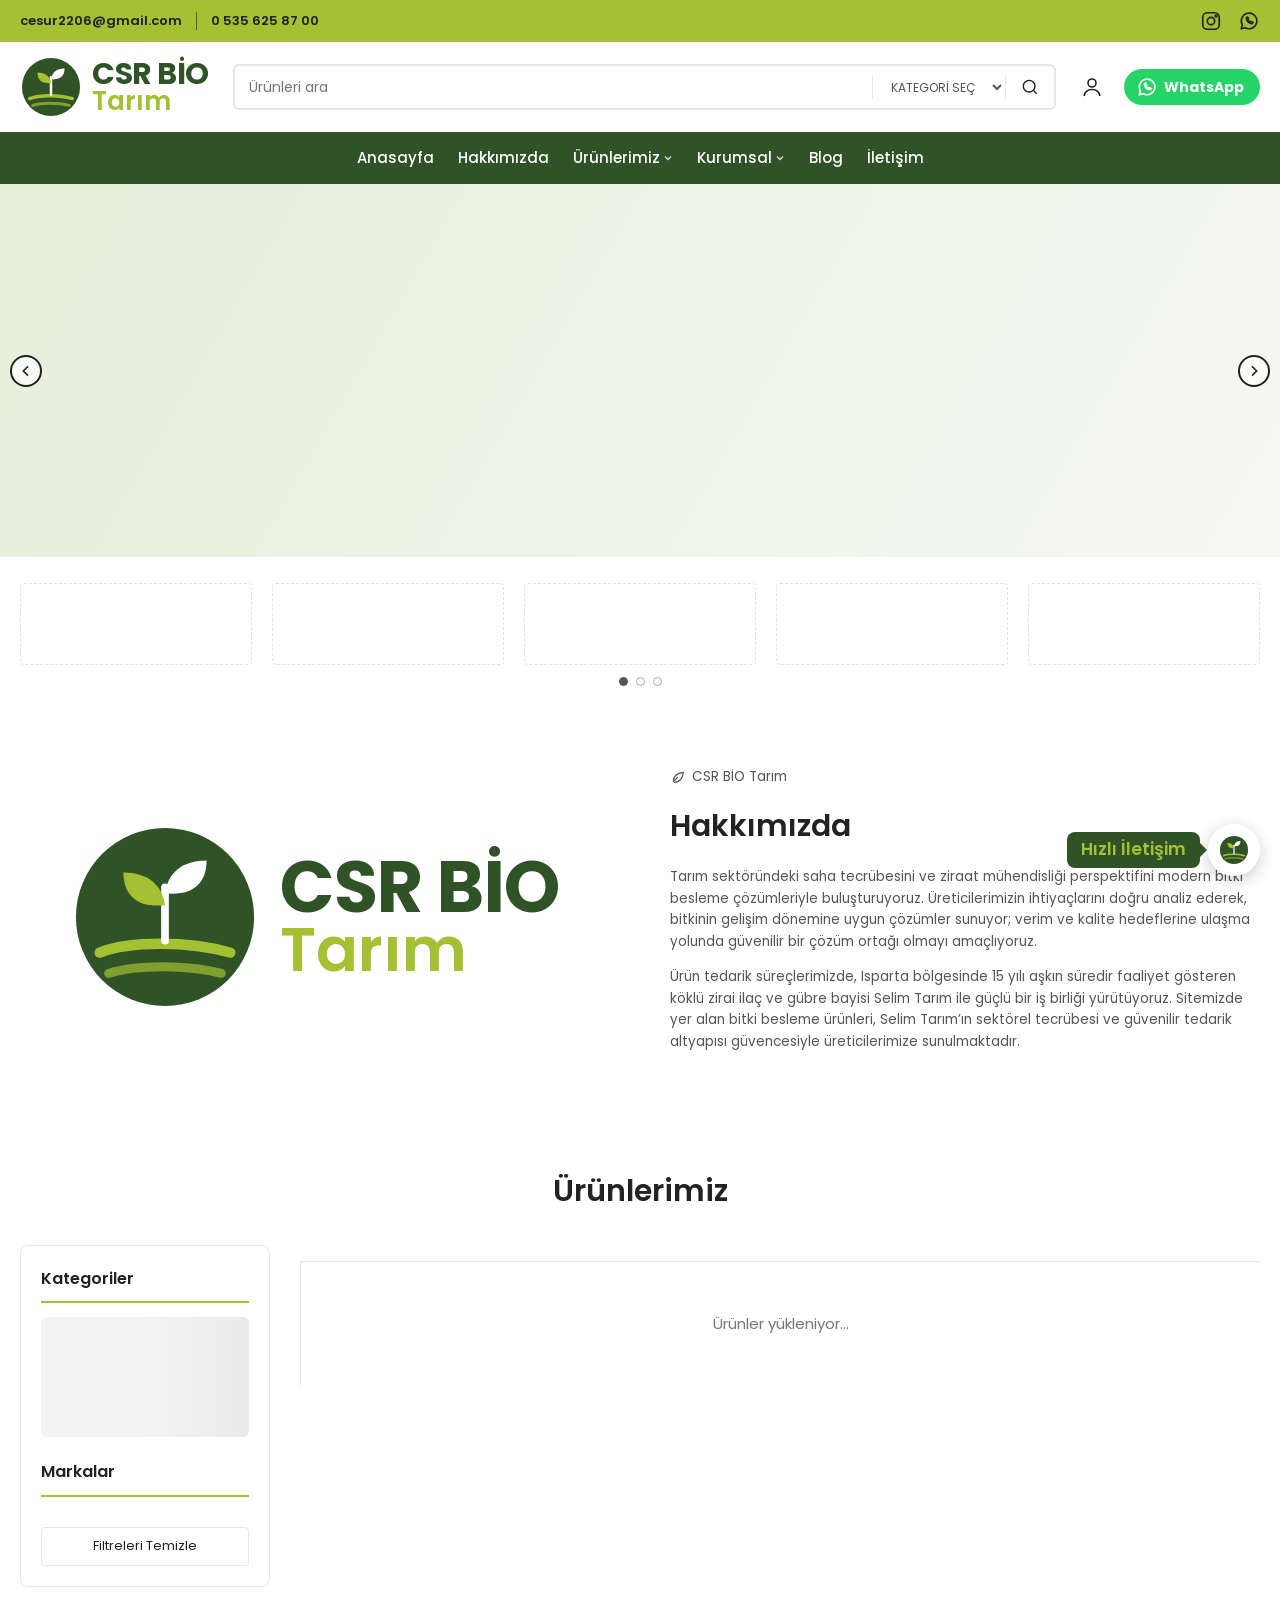
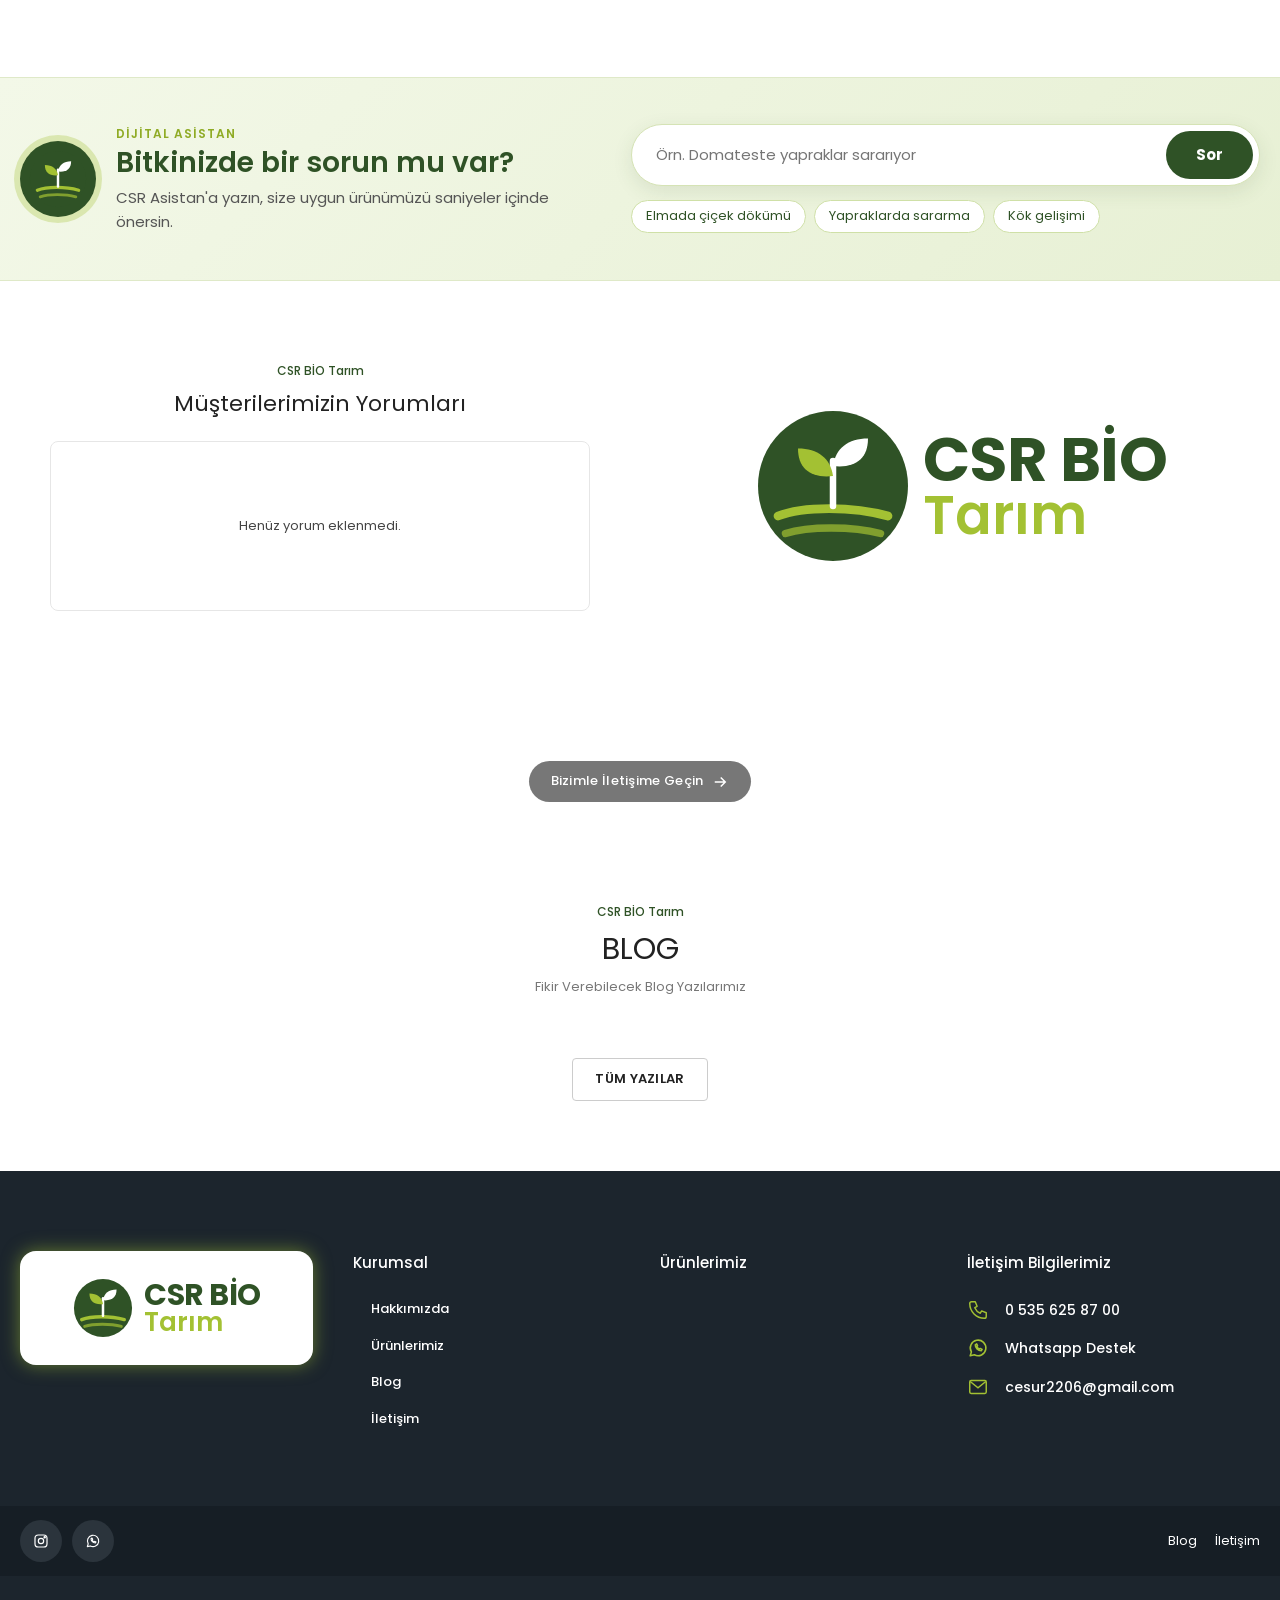
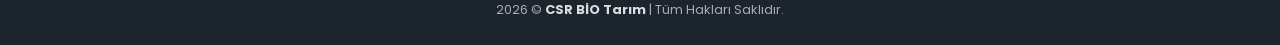
==== commit 83a352a9: "Add files via upload" ====
--- a/index.html
+++ b/index.html
@@ -1,143 +1,168 @@
-<!DOCTYPE html>
-<html lang="tr">
-
-<head>
-  <meta charset="UTF-8">
-  <meta name="viewport" content="width=device-width, initial-scale=1.0">
-  <title>CSR BİO Tarım | Bitki Besleme ve Tarım Çözümleri</title>
-  <meta name="description"
-    content="CSR BİO Tarım: bitki besleme, gübre ve tarım çözümlerinde güvenilir ürünler. Ürünlerimizi inceleyin, WhatsApp'tan bilgi alın.">
-  <link rel="canonical" href="https://csrbiotarim.com.tr/">
-  <meta property="og:title" content="CSR BİO Tarım">
-  <meta property="og:description" content="Bitki besleme ve tarım çözümlerinde güvenilir ürünler.">
-  <meta property="og:image" content="https://csrbiotarim.com.tr/img/og-image.jpg">
-  <meta property="og:url" content="https://csrbiotarim.com.tr/">
-  <link rel="icon" href="favicon.svg" type="image/svg+xml">
-  <link rel="preconnect" href="https://fonts.googleapis.com">
-  <link rel="preconnect" href="https://fonts.gstatic.com" crossorigin>
-  <link href="https://fonts.googleapis.com/css2?family=Poppins:wght@400;500;600;700&display=swap" rel="stylesheet">
-  <link rel="stylesheet" href="css/main.css">
-</head>
-
-<body data-page="home">
-
-  <main>
-    <!-- SLIDER -->
-    <section class="hero" aria-label="Öne çıkanlar">
-      <div class="hero__track" id="heroTrack"></div>
-      <button class="hero__arrow hero__arrow--prev" id="heroPrev" aria-label="Önceki"></button>
-      <button class="hero__arrow hero__arrow--next" id="heroNext" aria-label="Sonraki"></button>
-    </section>
-
-    <!-- REFERANSLAR -->
-    <section class="refs" id="referanslar" aria-label="Referanslarımız">
-      <div class="container">
-        <div class="refs__track" id="refsTrack"></div>
-        <div class="hero__dots" id="heroDots"></div>
-      </div>
-    </section>
-
-    <!-- HAKKIMIZDA -->
-    <section class="about" id="hakkimizda">
-      <div class="container">
-        <div class="about__logo logo" id="aboutLogo"></div>
-        <div>
-          <p class="about__eyebrow" id="aboutEyebrow">CSR BİO Tarım</p>
-          <h2>Hakkımızda</h2>
-          <p> Tarım sektöründeki saha tecrübesini ve ziraat mühendisliği perspektifini modern bitki besleme çözümleriyle
-            buluşturuyoruz. Üreticilerimizin ihtiyaçlarını doğru analiz ederek, bitkinin gelişim dönemine uygun çözümler
-            sunuyor; verim ve kalite hedeflerine ulaşma yolunda güvenilir bir çözüm ortağı olmayı amaçlıyoruz. </p>
-          <p>Ürün tedarik süreçlerimizde, Isparta bölgesinde 15 yılı aşkın süredir faaliyet gösteren köklü zirai ilaç ve
-            gübre bayisi Selim Tarım ile güçlü bir iş birliği yürütüyoruz. Sitemizde yer alan bitki besleme ürünleri,
-            Selim Tarım’ın sektörel tecrübesi ve güvenilir tedarik altyapısı güvencesiyle üreticilerimize sunulmaktadır.
-          </p>
-          <!-- <p>Temel hedefimiz standart bir satıştan ziyade, tarlanızın gerçek ihtiyaçlarına yönelik <strong>en doğru reçeteyi</strong> sunmaktır.</p> -->
-          <!-- <h4>Misyonumuz:</h4>
-        <p>Üreticilerimize bilimsel temelli, doğru zamanda ve doğru dozda bitki besleme çözümleri sunarak verim ve kaliteyi artırmak.</p>
-        <h4>Vizyonumuz:</h4>
-        <p>Bölgemizde bitki besleme ve tarım danışmanlığı denince akla gelen ilk ve en güvenilir çözüm ortağı olmak.</p>
-        <div class="about__features" id="aboutFeatures">
-          <div data-i="leaf">Bilimsel Formülasyon</div>
-          <div data-i="leaf">Verim &amp; Kalite</div>
-          <div data-i="leaf">Stres Direnci</div>
-          <div data-i="leaf">Tarlaya Özel Reçete</div>
-        </div> -->
-        </div>
-      </div>
-    </section>
-
-    <!-- ÜRÜNLER + FİLTRE -->
-    <section class="section" id="urunler" style="padding-top:30px">
-      <div class="container">
-        <h2 class="section-title">Ürünlerimiz</h2>
-        <div class="shop">
-          <aside class="filter" id="filter" aria-label="Filtrele">
-            <div class="filter__group">
-              <h3>Kategoriler</h3>
-              <div id="filterCats">
-                <div class="skeleton" style="height:120px"></div>
-              </div>
-            </div>
-            <div class="filter__group" id="brandGroup">
-              <h3>Markalar</h3>
-              <div id="filterBrands"></div>
-            </div>
-            <button type="button" class="filter__clear" id="filterClear">Filtreleri Temizle</button>
-          </aside>
-
-          <div>
-            <div class="shop__bar">
-              <button type="button" class="btn btn--outline filter-toggle" id="filterToggle">Filtrele</button>
-              <div class="shop__chips" id="chips"></div>
-              <span id="resultCount"></span>
-            </div>
-            <div class="grid" id="productGrid">
-              <div class="empty">Ürünler yükleniyor...</div>
-            </div>
-            <div class="more"><button type="button" class="btn btn--outline hidden" id="loadMore">Daha Fazla Ürün
-                Yükle</button></div>
-          </div>
-        </div>
-      </div>
-    </section>
-
-    <!-- MÜŞTERİ YORUMLARI -->
-    <section class="section reviews" id="yorumlar">
-      <div class="container">
-        <div>
-          <p class="section-eyebrow">CSR BİO Tarım</p>
-          <h2 class="section-title" style="font-size:22px;font-weight:400;margin:6px 0 20px">Müşterilerimizin Yorumları
-          </h2>
-          <div class="reviews__box">
-            <button class="reviews__arrow reviews__arrow--prev" id="revPrev" aria-label="Önceki yorum"></button>
-            <div class="review" id="reviewCard"></div>
-            <button class="reviews__arrow reviews__arrow--next" id="revNext" aria-label="Sonraki yorum"></button>
-          </div>
-        </div>
-        <div class="reviews__logo logo" id="reviewsLogo"></div>
-      </div>
-    </section>
-
-    <!-- BİZİMLE İLETİŞİME GEÇİN -->
-    <section class="cta">
-      <a href="iletisim.html" class="btn btn--grey" id="ctaBtn">Bizimle İletişime Geçin</a>
-    </section>
-
-    <!-- BLOG -->
-    <section class="section" style="padding-top:20px">
-      <div class="container">
-        <p class="section-eyebrow">CSR BİO Tarım</p>
-        <h2 class="section-title" style="font-weight:400;margin:4px 0 26px">BLOG</h2>
-        <p class="section-sub">Fikir Verebilecek Blog Yazılarımız</p>
-        <div class="blog-grid" id="homeBlog"></div>
-        <div class="more"><a href="blog.html" class="btn btn--outline">Tüm Yazılar</a></div>
-      </div>
-    </section>
-  </main>
-
-  <script src="js/vendor/supabase.js"></script>
-  <script src="js/common.js"></script>
-  <script src="js/home.js"></script>
-</body>
-
+<!DOCTYPE html>
+<html lang="tr">
+
+<head>
+  <meta charset="UTF-8">
+  <meta name="viewport" content="width=device-width, initial-scale=1.0">
+  <title>CSR BİO Tarım | Bitki Besleme ve Tarım Çözümleri</title>
+  <meta name="description"
+    content="CSR BİO Tarım: bitki besleme, gübre ve tarım çözümlerinde güvenilir ürünler. Ürünlerimizi inceleyin, WhatsApp'tan bilgi alın.">
+  <link rel="canonical" href="https://csrbiotarim.com.tr/">
+  <meta property="og:title" content="CSR BİO Tarım">
+  <meta property="og:description" content="Bitki besleme ve tarım çözümlerinde güvenilir ürünler.">
+  <meta property="og:image" content="https://csrbiotarim.com.tr/img/og-image.jpg">
+  <meta property="og:url" content="https://csrbiotarim.com.tr/">
+  <link rel="icon" href="favicon.svg" type="image/svg+xml">
+  <link rel="preconnect" href="https://fonts.googleapis.com">
+  <link rel="preconnect" href="https://fonts.gstatic.com" crossorigin>
+  <link href="https://fonts.googleapis.com/css2?family=Poppins:wght@400;500;600;700&display=swap" rel="stylesheet">
+  <link rel="stylesheet" href="css/main.css?v=20261104b">
+</head>
+
+<body data-page="home">
+
+  <main>
+    <!-- SLIDER -->
+    <section class="hero" aria-label="Öne çıkanlar">
+      <div class="hero__track" id="heroTrack"></div>
+      <button class="hero__arrow hero__arrow--prev" id="heroPrev" aria-label="Önceki"></button>
+      <button class="hero__arrow hero__arrow--next" id="heroNext" aria-label="Sonraki"></button>
+    </section>
+
+    <!-- REFERANSLAR -->
+    <section class="refs" id="referanslar" aria-label="Referanslarımız">
+      <div class="container">
+        <div class="refs__track" id="refsTrack"></div>
+        <div class="hero__dots" id="heroDots"></div>
+      </div>
+    </section>
+
+    <!-- HAKKIMIZDA -->
+    <section class="about" id="hakkimizda">
+      <div class="container">
+        <div class="about__logo logo" id="aboutLogo"></div>
+        <div>
+          <p class="about__eyebrow" id="aboutEyebrow">CSR BİO Tarım</p>
+          <h2>Hakkımızda</h2>
+          <p> Tarım sektöründeki saha tecrübesini ve ziraat mühendisliği perspektifini modern bitki besleme çözümleriyle
+            buluşturuyoruz. Üreticilerimizin ihtiyaçlarını doğru analiz ederek, bitkinin gelişim dönemine uygun çözümler
+            sunuyor; verim ve kalite hedeflerine ulaşma yolunda güvenilir bir çözüm ortağı olmayı amaçlıyoruz. </p>
+          <p>Ürün tedarik süreçlerimizde, Isparta bölgesinde 15 yılı aşkın süredir faaliyet gösteren köklü zirai ilaç ve
+            gübre bayisi Selim Tarım ile güçlü bir iş birliği yürütüyoruz. Sitemizde yer alan bitki besleme ürünleri,
+            Selim Tarım’ın sektörel tecrübesi ve güvenilir tedarik altyapısı güvencesiyle üreticilerimize sunulmaktadır.
+          </p>
+          <!-- <p>Temel hedefimiz standart bir satıştan ziyade, tarlanızın gerçek ihtiyaçlarına yönelik <strong>en doğru reçeteyi</strong> sunmaktır.</p> -->
+          <!-- <h4>Misyonumuz:</h4>
+        <p>Üreticilerimize bilimsel temelli, doğru zamanda ve doğru dozda bitki besleme çözümleri sunarak verim ve kaliteyi artırmak.</p>
+        <h4>Vizyonumuz:</h4>
+        <p>Bölgemizde bitki besleme ve tarım danışmanlığı denince akla gelen ilk ve en güvenilir çözüm ortağı olmak.</p>
+        <div class="about__features" id="aboutFeatures">
+          <div data-i="leaf">Bilimsel Formülasyon</div>
+          <div data-i="leaf">Verim &amp; Kalite</div>
+          <div data-i="leaf">Stres Direnci</div>
+          <div data-i="leaf">Tarlaya Özel Reçete</div>
+        </div> -->
+        </div>
+      </div>
+    </section>
+
+    <!-- ÜRÜNLER + FİLTRE -->
+    <section class="section" id="urunler" style="padding-top:30px">
+      <div class="container">
+        <h2 class="section-title">Ürünlerimiz</h2>
+        <div class="shop">
+          <aside class="filter" id="filter" aria-label="Filtrele">
+            <div class="filter__group">
+              <h3>Kategoriler</h3>
+              <div id="filterCats">
+                <div class="skeleton" style="height:120px"></div>
+              </div>
+            </div>
+            <div class="filter__group" id="brandGroup">
+              <h3>Markalar</h3>
+              <div id="filterBrands"></div>
+            </div>
+            <button type="button" class="filter__clear" id="filterClear">Filtreleri Temizle</button>
+          </aside>
+
+          <div>
+            <div class="shop__bar">
+              <button type="button" class="btn btn--outline filter-toggle" id="filterToggle">Filtrele</button>
+              <div class="shop__chips" id="chips"></div>
+              <span id="resultCount"></span>
+            </div>
+            <div class="grid" id="productGrid">
+              <div class="empty">Ürünler yükleniyor...</div>
+            </div>
+            <div class="more"><button type="button" class="btn btn--outline hidden" id="loadMore">Daha Fazla Ürün
+                Yükle</button></div>
+          </div>
+        </div>
+      </div>
+    </section>
+
+    <!-- DİJİTAL ASİSTAN -->
+    <section class="assist" id="asistan" aria-label="CSR Asistan">
+      <div class="container">
+        <div class="assist__text">
+          <span class="assist__badge" id="assistBadge"></span>
+          <div>
+            <p class="assist__eyebrow">Dijital Asistan</p>
+            <h2>Bitkinizde bir sorun mu var?</h2>
+            <p>CSR Asistan'a yazın, size uygun ürünümüzü saniyeler içinde önersin.</p>
+          </div>
+        </div>
+        <div class="assist__ask">
+          <form class="assist__form" id="assistForm" autocomplete="off">
+            <input type="text" id="assistInput" maxlength="600" placeholder="Örn. Domateste yapraklar sararıyor" aria-label="Sorunuz">
+            <button type="submit">Sor</button>
+          </form>
+          <div class="assist__chips" id="assistChips">
+            <button type="button">Elmada çiçek dökümü</button>
+            <button type="button">Yapraklarda sararma</button>
+            <button type="button">Kök gelişimi</button>
+          </div>
+        </div>
+      </div>
+    </section>
+
+    <!-- MÜŞTERİ YORUMLARI -->
+    <section class="section reviews" id="yorumlar">
+      <div class="container">
+        <div>
+          <p class="section-eyebrow">CSR BİO Tarım</p>
+          <h2 class="section-title" style="font-size:22px;font-weight:400;margin:6px 0 20px">Müşterilerimizin Yorumları
+          </h2>
+          <div class="reviews__box">
+            <button class="reviews__arrow reviews__arrow--prev" id="revPrev" aria-label="Önceki yorum"></button>
+            <div class="review" id="reviewCard"></div>
+            <button class="reviews__arrow reviews__arrow--next" id="revNext" aria-label="Sonraki yorum"></button>
+          </div>
+        </div>
+        <div class="reviews__logo logo" id="reviewsLogo"></div>
+      </div>
+    </section>
+
+    <!-- BİZİMLE İLETİŞİME GEÇİN -->
+    <section class="cta">
+      <a href="iletisim.html" class="btn btn--grey" id="ctaBtn">Bizimle İletişime Geçin</a>
+    </section>
+
+    <!-- BLOG -->
+    <section class="section" style="padding-top:20px">
+      <div class="container">
+        <p class="section-eyebrow">CSR BİO Tarım</p>
+        <h2 class="section-title" style="font-weight:400;margin:4px 0 26px">BLOG</h2>
+        <p class="section-sub">Fikir Verebilecek Blog Yazılarımız</p>
+        <div class="blog-grid" id="homeBlog"></div>
+        <div class="more"><a href="blog.html" class="btn btn--outline">Tüm Yazılar</a></div>
+      </div>
+    </section>
+  </main>
+
+  <script src="js/vendor/supabase.js"></script>
+  <script src="js/common.js?v=20261104b"></script>
+  <script src="js/home.js?v=20261104b"></script>
+</body>
+
 </html>
--- a/css/main.css
+++ b/css/main.css
@@ -401,3 +401,90 @@
   .header__wa{padding:7px}
   .header__wa b{display:none}
 }
+
+/* ==========================================================
+   CSR Asistan (sohbet penceresi)
+   ========================================================== */
+button.fab{border:0;background:none;cursor:pointer;font:inherit;padding:0}
+.fab.is-open .fab__label{display:none}
+.chat{position:fixed;right:20px;bottom:90px;width:370px;max-height:min(600px,calc(100vh - 120px));background:#fff;border-radius:16px;box-shadow:0 18px 50px rgba(0,0,0,.22);display:flex;flex-direction:column;overflow:hidden;z-index:70;animation:chatIn .2s ease}
+.chat.hidden{display:none}
+@keyframes chatIn{from{opacity:0;transform:translateY(10px)}}
+.chat__head{background:var(--green);color:#fff;display:flex;align-items:center;gap:10px;padding:12px 14px}
+.chat__avatar{width:38px;height:38px;border-radius:50%;background:#fff;display:grid;place-items:center;flex-shrink:0}
+.chat__avatar svg{width:30px;height:30px}
+.chat__head div{flex:1;line-height:1.25}
+.chat__head b{display:block;font-size:15px}
+.chat__head small{font-size:11px;color:#cfe0a7}
+.chat__head button{background:none;border:0;color:#fff;font-size:18px;cursor:pointer;width:30px;height:30px;border-radius:50%}
+.chat__head button:hover{background:rgba(255,255,255,.15)}
+.chat__body{flex:1;overflow-y:auto;padding:14px;background:#f6f8f2;display:flex;flex-direction:column;gap:10px;min-height:220px}
+.chat__msg{max-width:88%}
+.chat__msg p{padding:9px 13px;border-radius:14px;font-size:14px;line-height:1.55;word-wrap:break-word}
+.chat__msg--bot p{background:#fff;border:1px solid #e5ebdc;border-bottom-left-radius:4px}
+.chat__msg--user{align-self:flex-end}
+.chat__msg--user p{background:var(--green);color:#fff;border-bottom-right-radius:4px}
+.chat__products{display:flex;flex-direction:column;gap:6px;margin-top:6px}
+.chat__products a{display:flex;align-items:center;gap:10px;background:#fff;border:1px solid var(--lime);border-radius:10px;padding:6px 10px;font-size:13px;transition:background .2s}
+.chat__products a:hover{background:#f1f6e4}
+.chat__products img{width:38px;height:38px;object-fit:contain;flex-shrink:0}
+.chat__products b{display:block;font-weight:600}
+.chat__products small{color:#888;font-size:11px}
+.chat__typing p{display:flex;gap:4px;padding:13px 14px}
+.chat__typing i{width:7px;height:7px;border-radius:50%;background:#9bb27a;animation:dot 1s infinite}
+.chat__typing i:nth-child(2){animation-delay:.15s}.chat__typing i:nth-child(3){animation-delay:.3s}
+@keyframes dot{0%,80%,100%{opacity:.3;transform:translateY(0)}40%{opacity:1;transform:translateY(-3px)}}
+.chat__suggest{display:flex;flex-wrap:wrap;gap:6px;padding:8px 14px 0;background:#f6f8f2}
+.chat__suggest button{border:1px solid var(--lime);background:#fff;color:var(--green);border-radius:20px;padding:4px 11px;font-size:12px;cursor:pointer}
+.chat__suggest button:hover{background:var(--lime);color:#fff}
+.chat__form{display:flex;gap:8px;padding:10px 12px;border-top:1px solid #eee;background:#fff}
+.chat__form input{flex:1;border:1px solid #ddd;border-radius:22px;padding:9px 14px;font-size:14px;outline:0;min-width:0}
+.chat__form input:focus{border-color:var(--lime)}
+.chat__form button{width:40px;height:40px;border-radius:50%;border:0;background:var(--green);color:#fff;cursor:pointer;display:grid;place-items:center;flex-shrink:0}
+.chat__form button:hover{background:var(--green-dark)}
+.chat__form svg{width:18px;height:18px}
+.chat__foot{padding:0 12px 10px;background:#fff;text-align:center}
+.chat__foot a{display:inline-flex;align-items:center;gap:6px;font-size:13px;font-weight:600;color:#1a9c4a}
+.chat__foot a svg{width:16px;height:16px}
+.chat__foot small{display:block;font-size:10.5px;color:#999;margin-top:3px;line-height:1.4}
+@media (max-width:600px){
+  .chat{right:8px;left:8px;width:auto;bottom:84px;max-height:calc(100vh - 100px)}
+}
+
+/* Ana sayfa: Dijital Asistan şeridi */
+.assist{background:radial-gradient(circle at 85% 20%,#4c7a32,transparent 55%),linear-gradient(135deg,#2f5226,#1d3517);color:#fff;padding:46px 0;margin:20px 0 10px}
+.assist .container{display:grid;grid-template-columns:1fr 1.1fr;gap:40px;align-items:center}
+.assist__text{display:flex;gap:20px;align-items:center}
+.assist__badge{width:76px;height:76px;border-radius:50%;background:#fff;display:grid;place-items:center;flex-shrink:0;box-shadow:0 0 0 6px rgba(163,193,51,.35)}
+.assist__badge svg{width:60px;height:60px}
+.assist__eyebrow{font-size:12px;font-weight:600;color:var(--lime);text-transform:uppercase;letter-spacing:1px}
+.assist h2{font-size:28px;font-weight:600;line-height:1.25;margin:2px 0 6px}
+.assist__text p:last-child{color:#d7e4c4;font-size:15px}
+.assist__form{display:flex;background:#fff;border-radius:40px;padding:6px;box-shadow:0 8px 24px rgba(0,0,0,.2)}
+.assist__form input{flex:1;border:0;outline:0;padding:0 18px;font-size:15px;min-width:0;background:none}
+.assist__form button{background:var(--lime);color:#1d2d16;border:0;border-radius:30px;padding:12px 30px;font-weight:700;font-size:15px;cursor:pointer;transition:background .2s}
+.assist__form button:hover{background:#b5d43f}
+.assist__chips{display:flex;flex-wrap:wrap;gap:8px;margin-top:14px}
+.assist__chips button{background:rgba(255,255,255,.1);border:1px solid rgba(255,255,255,.35);color:#fff;border-radius:20px;padding:5px 14px;font-size:13px;cursor:pointer;transition:.2s}
+.assist__chips button:hover{background:var(--lime);border-color:var(--lime);color:#1d2d16}
+@media (max-width:992px){
+  .assist .container{grid-template-columns:1fr;gap:24px}
+}
+@media (max-width:600px){
+  .assist__badge{width:56px;height:56px}.assist__badge svg{width:44px;height:44px}
+  .assist h2{font-size:22px}
+  .assist__form button{padding:10px 20px}
+}
+.assist .container > *,.assist__text > div{min-width:0}
+
+/* Dijital Asistan: açık zemin, koyu yazı */
+.assist{background:linear-gradient(135deg,#f3f8e8,#e7f0d4);color:var(--ink);border-top:1px solid #dfe9c8;border-bottom:1px solid #dfe9c8}
+.assist__badge{background:var(--green);box-shadow:0 0 0 6px rgba(163,193,51,.3)}
+.assist__eyebrow{color:var(--lime-dark)}
+.assist h2{color:var(--green)}
+.assist__text p:last-child{color:#555}
+.assist__form{border:1px solid #d5e3b5;box-shadow:0 6px 20px rgba(47,82,38,.1)}
+.assist__form button{background:var(--green);color:#fff}
+.assist__form button:hover{background:var(--green-dark)}
+.assist__chips button{background:#fff;border-color:#cfe0a7;color:var(--green)}
+.assist__chips button:hover{background:var(--green);border-color:var(--green);color:#fff}
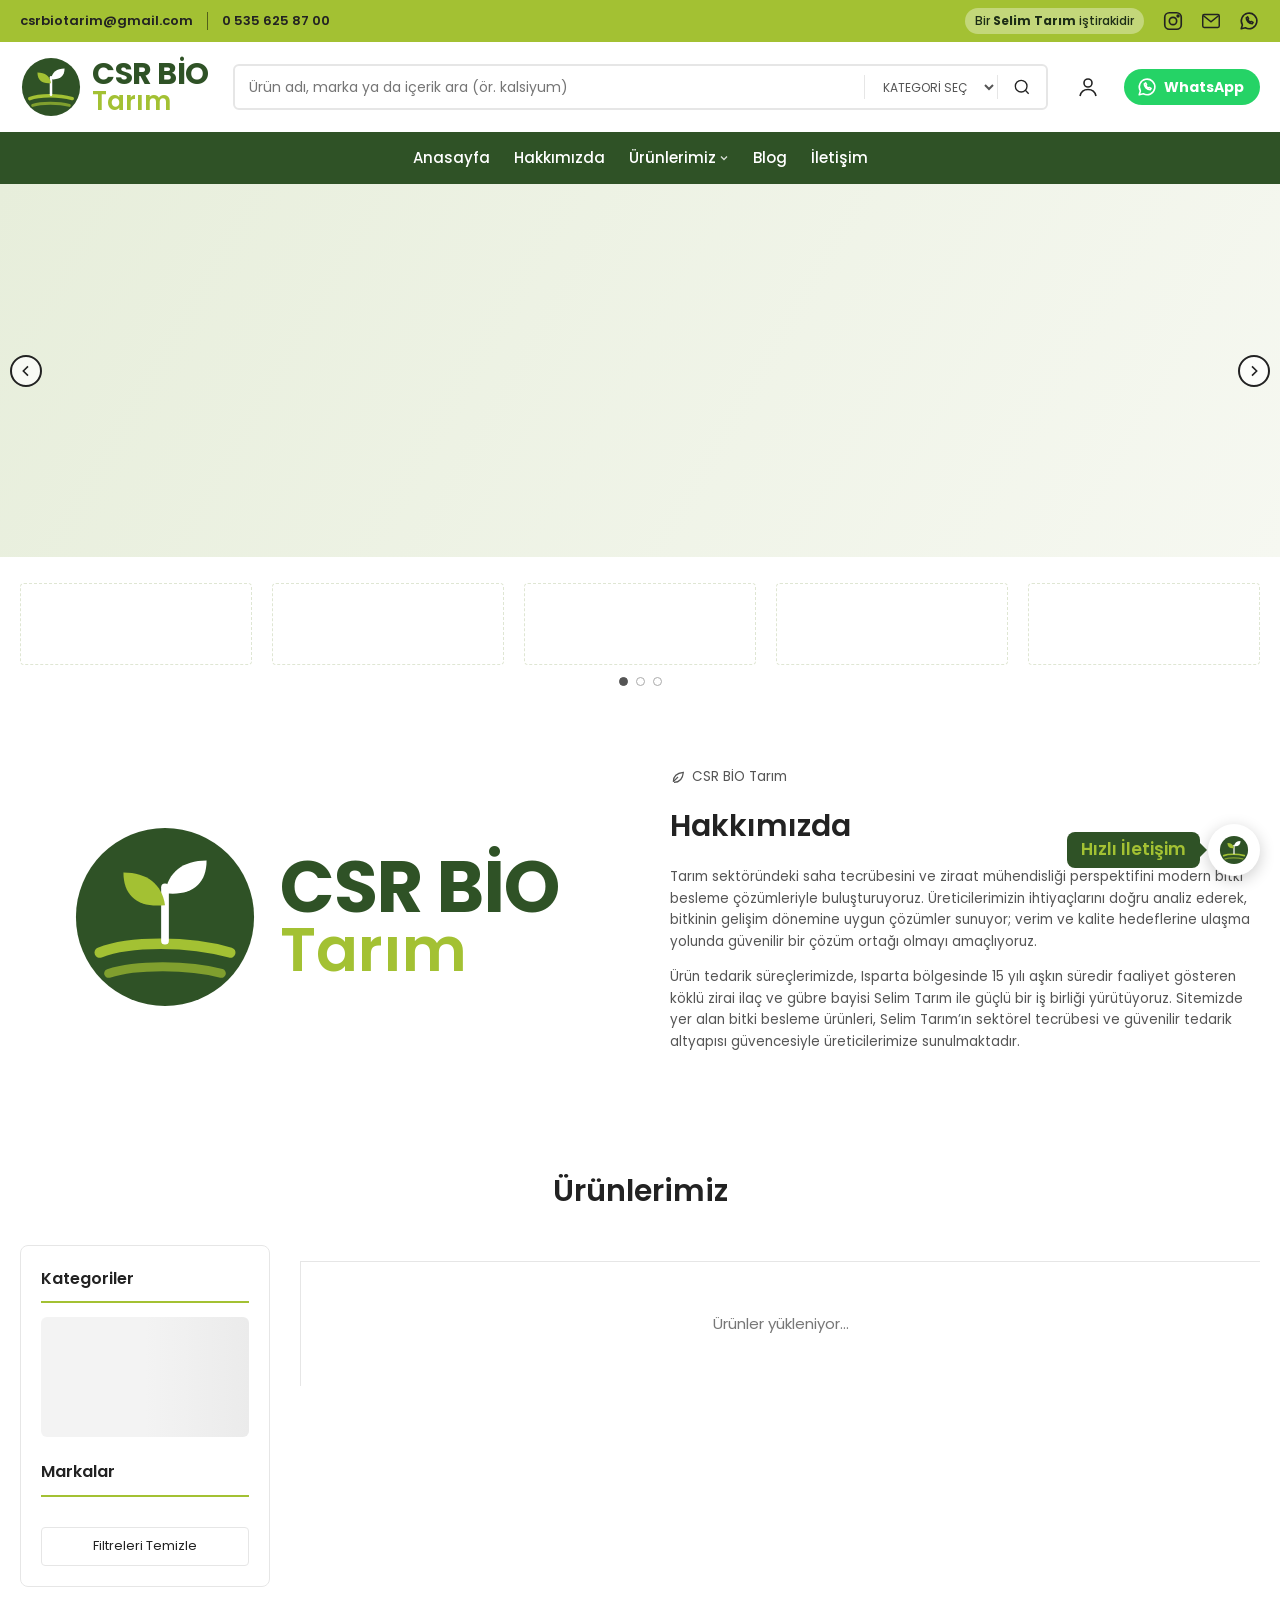
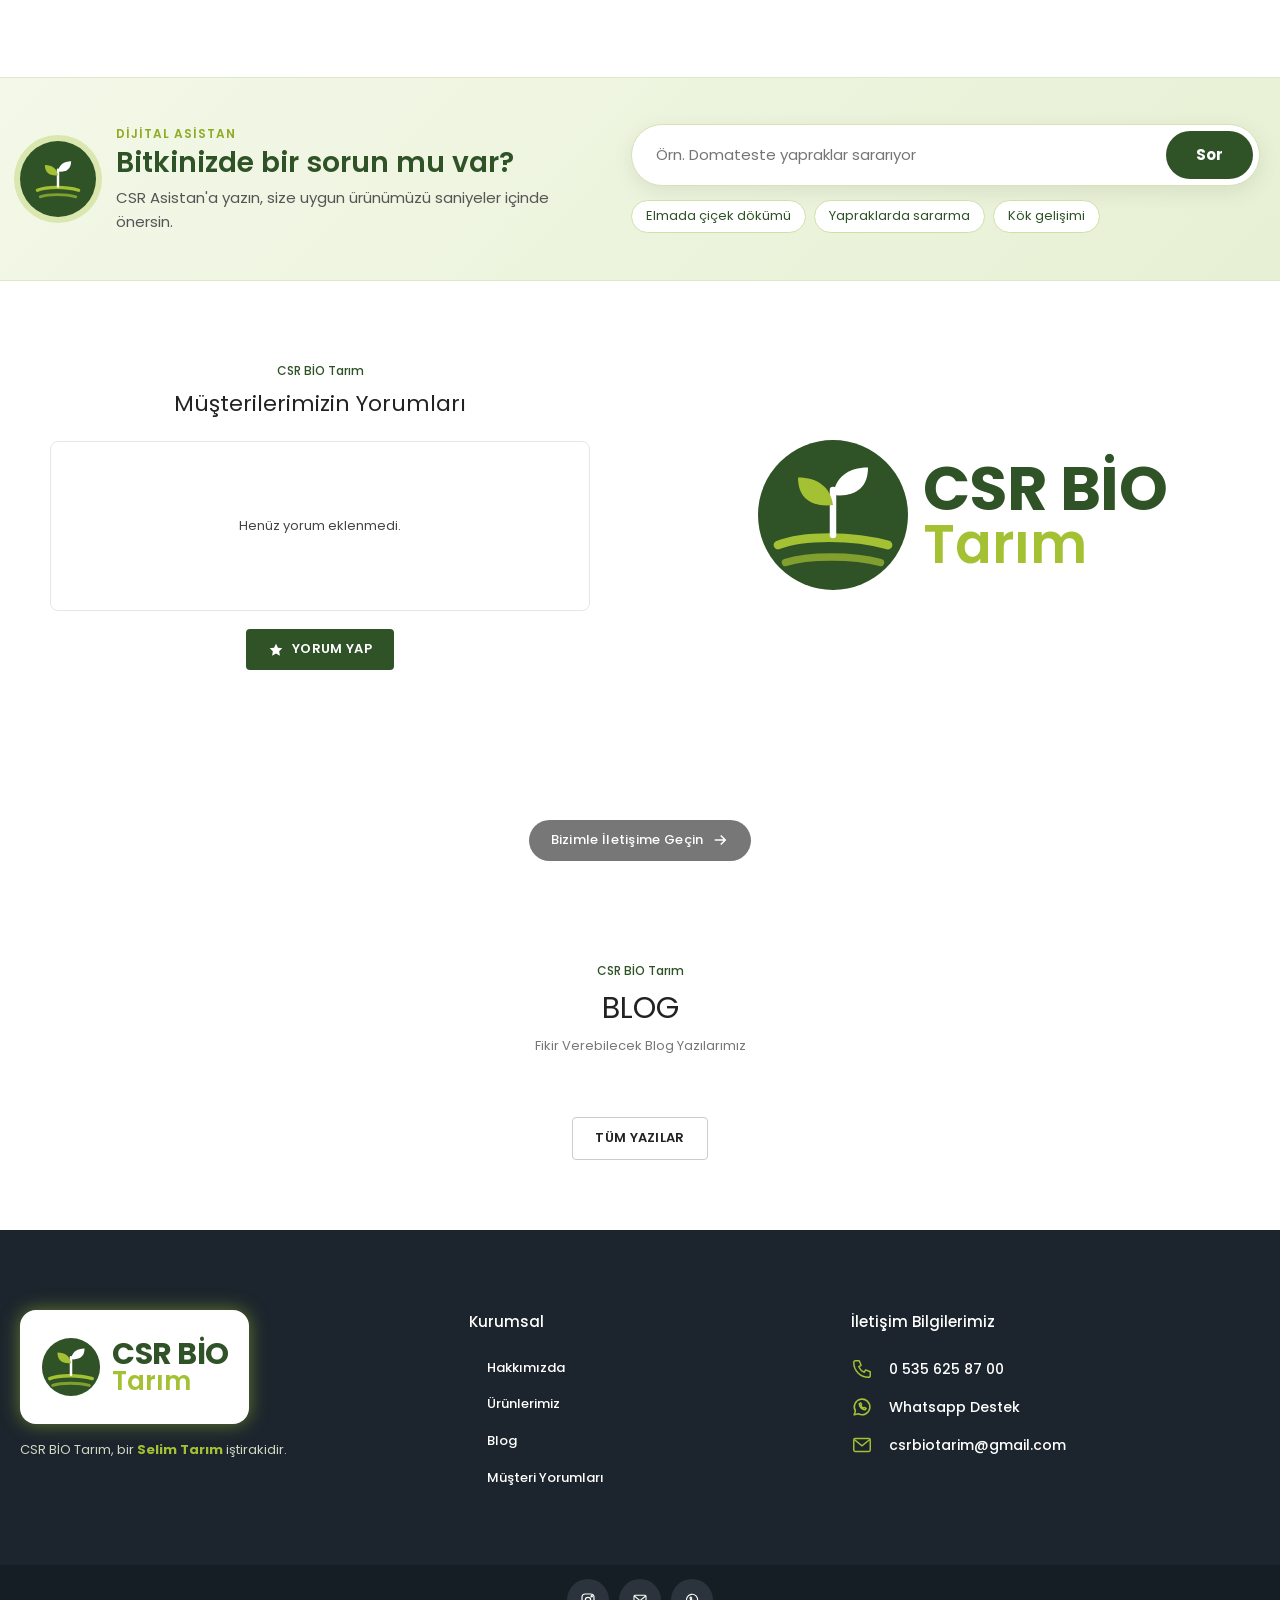
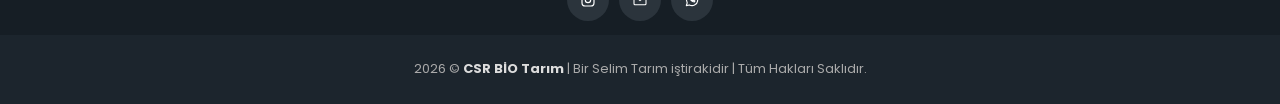
==== commit 8818ed0c: "Add files via upload" ====
--- a/index.html
+++ b/index.html
@@ -16,7 +16,7 @@
   <link rel="preconnect" href="https://fonts.googleapis.com">
   <link rel="preconnect" href="https://fonts.gstatic.com" crossorigin>
   <link href="https://fonts.googleapis.com/css2?family=Poppins:wght@400;500;600;700&display=swap" rel="stylesheet">
-  <link rel="stylesheet" href="css/main.css?v=20261104b">
+  <link rel="stylesheet" href="css/main.css?v=20261105c">
 </head>
 
 <body data-page="home">
@@ -91,9 +91,9 @@
               <div class="shop__chips" id="chips"></div>
               <span id="resultCount"></span>
             </div>
-            <div class="grid" id="productGrid">
+            <div class="grid" id="productGrid"><!--URUN-LISTESI-->
               <div class="empty">Ürünler yükleniyor...</div>
-            </div>
+            <!--/URUN-LISTESI--></div>
             <div class="more"><button type="button" class="btn btn--outline hidden" id="loadMore">Daha Fazla Ürün
                 Yükle</button></div>
           </div>
@@ -159,10 +159,11 @@
       </div>
     </section>
   </main>
-
-  <script src="js/vendor/supabase.js"></script>
-  <script src="js/common.js?v=20261104b"></script>
-  <script src="js/home.js?v=20261104b"></script>
+<script src="js/vendor/supabase.js"></script>
+<script src="js/config.js?v=20261105c"></script>
+<script src="js/render.js?v=20261105c"></script>
+<script src="js/common.js?v=20261105c"></script>
+<script src="js/home.js?v=20261105c"></script>
 </body>
 
 </html>
--- a/css/main.css
+++ b/css/main.css
@@ -488,3 +488,105 @@
 .assist__form button:hover{background:var(--green-dark)}
 .assist__chips button{background:#fff;border-color:#cfe0a7;color:var(--green)}
 .assist__chips button:hover{background:var(--green);border-color:var(--green);color:#fff}
+
+/* ==========================================================
+   Revizyon 05.11 — müşteri listesi
+   ========================================================== */
+/* Topbar: iştirak ibaresi + e-posta ikonu */
+.topbar__right{display:flex;align-items:center;gap:18px}
+.topbar__partner{font-size:12px;font-weight:500;color:#1d2d16;background:rgba(255,255,255,.35);padding:3px 10px;border-radius:20px}
+.topbar__partner b{font-weight:700}
+
+/* Kişi ikonu: yetkili bilgileri */
+.userbox{position:relative}
+.userbox__btn{background:none;border:0;cursor:pointer;display:flex;padding:4px;border-radius:50%;color:var(--ink)}
+.userbox__btn:hover{background:var(--soft)}
+.userbox__btn svg{width:24px;height:24px}
+.userbox__pop{position:absolute;right:-10px;top:calc(100% + 12px);width:260px;background:#fff;border-radius:12px;box-shadow:0 14px 40px rgba(0,0,0,.16);padding:18px;z-index:60;display:flex;flex-direction:column;align-items:center;text-align:center;gap:6px}
+.userbox__pop::before{content:"";position:absolute;top:-7px;right:18px;width:14px;height:14px;background:#fff;transform:rotate(45deg);box-shadow:-3px -3px 6px rgba(0,0,0,.04)}
+.userbox__pop.hidden{display:none}
+.userbox__avatar{width:54px;height:54px;border-radius:50%;background:#eef4e1;color:var(--green);display:grid;place-items:center;margin-bottom:4px}
+.userbox__avatar svg{width:28px;height:28px}
+.userbox__pop small{font-size:11px;color:var(--lime-dark);font-weight:600;text-transform:uppercase;letter-spacing:.5px}
+.userbox__pop b{font-size:16px;margin-bottom:6px}
+.userbox__pop a{display:flex;align-items:center;gap:8px;font-size:13.5px;color:#444;width:100%;justify-content:center;padding:4px 0}
+.userbox__pop a:hover{color:var(--green)}
+.userbox__pop a svg{width:16px;height:16px;color:var(--green)}
+.userbox__pop .userbox__wa{background:var(--wa);color:#fff;border-radius:20px;padding:8px;margin-top:6px;font-weight:600}
+.userbox__pop .userbox__wa svg{color:#fff}
+.userbox__pop .userbox__wa:hover{background:#1ebe5b;color:#fff}
+
+/* Arama sonuçlarında içerik başlığı */
+.search__results a span{display:flex;flex-direction:column;line-height:1.3}
+.search__results a small{font-size:12px;color:var(--lime-dark)}
+
+/* Ürün kartı: marka altı içerik başlığı + WhatsApp */
+.card{position:relative;padding:18px 14px 16px}
+.card__link{display:flex;flex-direction:column;flex:1}
+.card__brand{font-size:12px;color:#999;text-transform:uppercase;letter-spacing:.3px}
+.card__headline{font-size:12.5px;font-weight:600;color:var(--green);margin-top:3px;line-height:1.35}
+.card__wa{margin-top:12px;align-self:center;display:inline-flex;align-items:center;gap:6px;background:var(--wa);color:#fff;font-size:12.5px;font-weight:600;border-radius:20px;padding:6px 14px;transition:background .2s,transform .2s}
+.card__wa:hover{background:#1ebe5b;transform:translateY(-1px)}
+.card__wa svg{width:16px;height:16px}
+.related .card__wa{margin-top:10px}
+
+/* Ürün detay: marka + içerik başlığı */
+.pd__sub{display:flex;flex-wrap:wrap;align-items:center;gap:8px 14px;margin:-8px 0 20px}
+.pd__brand{font-size:14px;font-weight:600;color:#777;text-transform:uppercase;letter-spacing:.5px}
+.pd__brand:hover{color:var(--green)}
+.pd__headline{background:#eef4e1;color:var(--green);font-weight:600;font-size:15px;padding:4px 14px;border-radius:20px}
+.pd__actions{margin-left:0}
+.tabs h2{display:inline-block;padding:22px 0 14px;margin-top:-2px;border-top:3px solid var(--green);font-size:15px;font-weight:400;text-transform:uppercase}
+
+/* Word'den gelen zengin açıklama */
+.rich{color:#444;line-height:1.75;font-size:15px}
+.rich > * + *{margin-top:12px}
+.rich h2{font-size:22px;color:var(--green);font-weight:600;margin-top:24px}
+.rich h3{font-size:18px;color:var(--green);font-weight:600;margin-top:20px}
+.rich h4{font-size:16px;font-weight:600;margin-top:16px}
+.rich ul,.rich ol{padding-left:24px}
+.rich li + li{margin-top:6px}
+.rich a{color:var(--green);text-decoration:underline}
+.rich table{border-collapse:collapse;width:100%;font-size:14px;margin:16px 0;display:block;overflow-x:auto}
+.rich th,.rich td{border:1px solid #dde5cf;padding:8px 12px;text-align:left;vertical-align:top}
+.rich th,.rich tr:first-child td{background:#f3f8e8;font-weight:600}
+.rich blockquote{border-left:4px solid var(--lime);padding:6px 16px;background:#f8fbf2}
+
+/* Yorum ekle */
+.review-add{margin-top:18px;text-align:center}
+.review-add .btn svg{width:16px;height:16px}
+.review-form{text-align:left;border:1px solid var(--line);border-radius:10px;padding:20px;margin-top:4px}
+.review-form label{display:block;font-size:12px;font-weight:600;color:#555;margin-bottom:14px}
+.review-form input,.review-form textarea{display:block;width:100%;margin-top:4px;background:#f3f3f3;border:1px solid transparent;padding:9px 10px;font-size:14px;outline:0;border-radius:4px}
+.review-form input:focus,.review-form textarea:focus{border-color:var(--lime);background:#fff}
+.review-form textarea{height:100px;resize:vertical}
+.review-form__stars{display:flex;gap:4px;margin:-4px 0 14px}
+.review-form__stars button{background:none;border:0;cursor:pointer;color:#ddd;padding:0}
+.review-form__stars button.on{color:#f5b400}
+.review-form__stars svg{width:26px;height:26px}
+.review-form__actions{display:flex;gap:10px}
+.review-form__note{font-size:12px;color:var(--muted);margin-top:10px}
+.hp{position:absolute!important;left:-9999px!important;width:1px!important;height:1px!important;opacity:0}
+
+/* Footer: 3 sütun, iştirak ibaresi */
+.footer .container{grid-template-columns:1.2fr 1fr 1.2fr}
+.footer__logo{display:inline-flex}
+.footer__partner{margin-top:16px;font-size:13px;color:#cfd8c2;max-width:300px}
+.footer__partner b{color:var(--lime)}
+.footer__bar .container{justify-content:center}
+.contact__partner{margin-top:26px;font-size:13px;color:#d7e4c4}
+.contact__partner b{color:#fff}
+.contact__map a{display:flex;align-items:center;gap:6px}
+.contact__map a svg{width:16px;height:16px}
+
+@media (max-width:992px){
+  .footer .container{grid-template-columns:1fr 1fr}
+  .topbar__partner{display:none}
+}
+@media (max-width:600px){
+  .footer .container{grid-template-columns:1fr}
+  .userbox__pop{right:-60px}
+  .userbox__pop::before{right:68px}
+}
+/* SEO için önceden yazılan listede ilk 10 ürün görünür (JS gelince filtreli liste çizilir) */
+.grid[data-prerendered] > .card:nth-child(n+11){display:none}
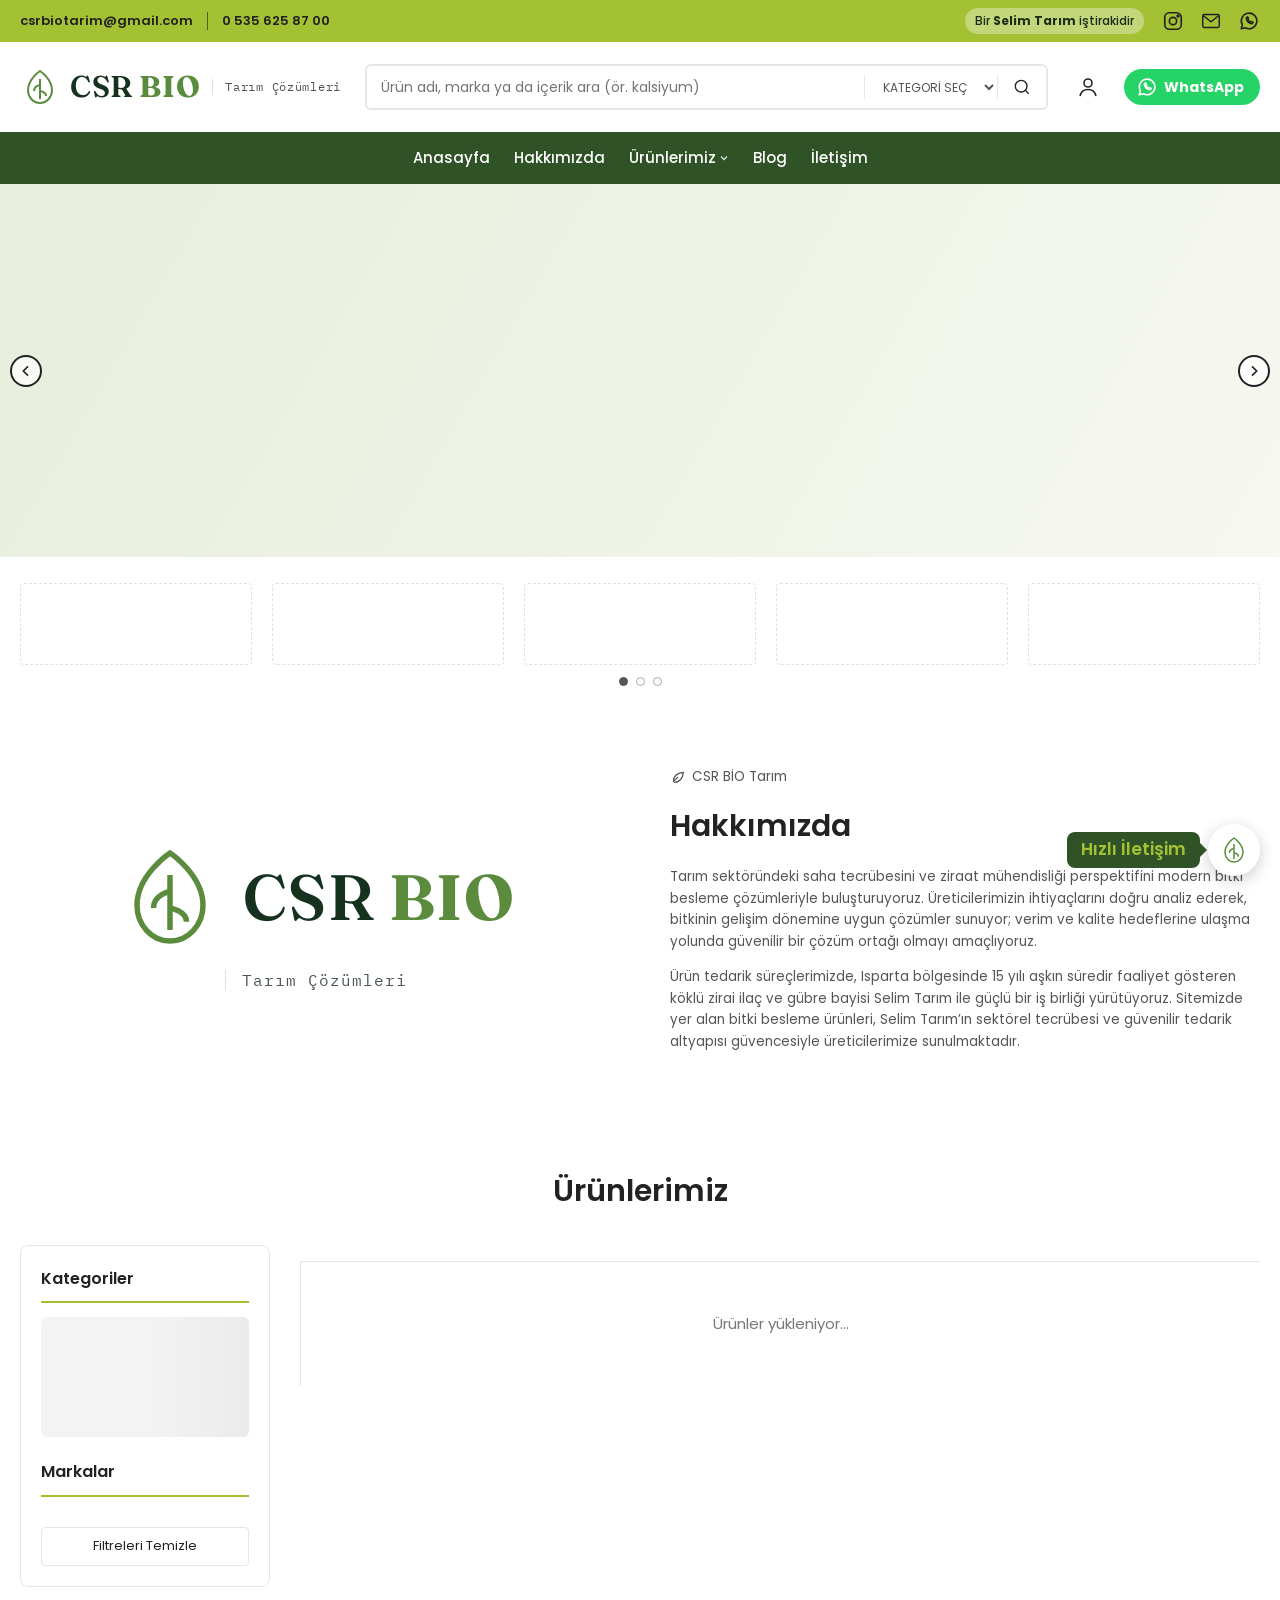
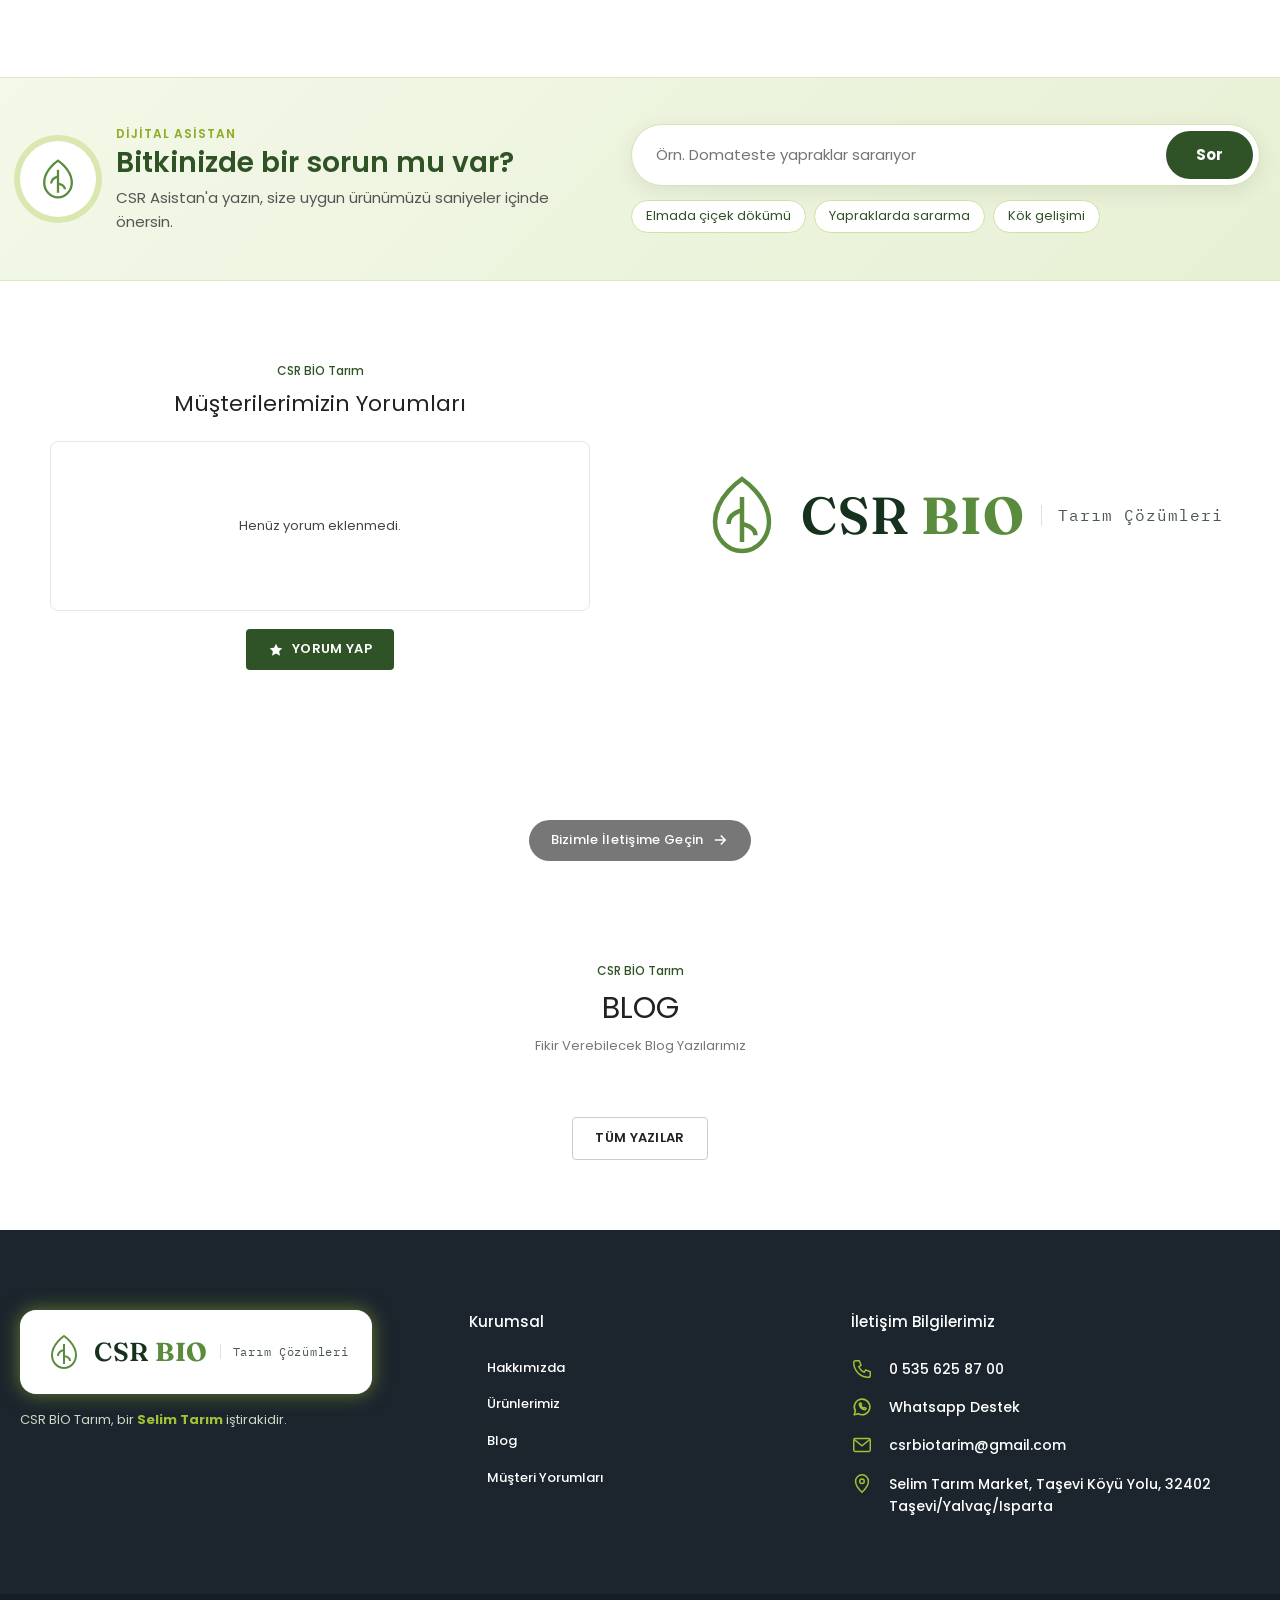
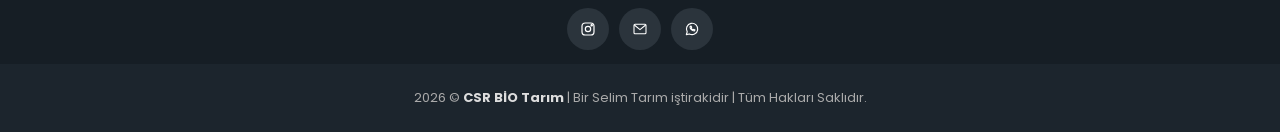
==== commit 00cda82b: "logo degisikligi" ====
--- a/index.html
+++ b/index.html
@@ -15,8 +15,8 @@
   <link rel="icon" href="favicon.svg" type="image/svg+xml">
   <link rel="preconnect" href="https://fonts.googleapis.com">
   <link rel="preconnect" href="https://fonts.gstatic.com" crossorigin>
-  <link href="https://fonts.googleapis.com/css2?family=Poppins:wght@400;500;600;700&display=swap" rel="stylesheet">
-  <link rel="stylesheet" href="css/main.css?v=20261105c">
+  <link href="https://fonts.googleapis.com/css2?family=Poppins:wght@400;500;600;700&family=Fraunces:opsz,wght@9..144,500;9..144,600;9..144,700&family=IBM+Plex+Mono:wght@400;500&display=swap" rel="stylesheet">
+  <link rel="stylesheet" href="css/main.css?v=20261105d">
 </head>
 
 <body data-page="home">
@@ -160,10 +160,10 @@
     </section>
   </main>
 <script src="js/vendor/supabase.js"></script>
-<script src="js/config.js?v=20261105c"></script>
-<script src="js/render.js?v=20261105c"></script>
-<script src="js/common.js?v=20261105c"></script>
-<script src="js/home.js?v=20261105c"></script>
+<script src="js/config.js?v=20261105d"></script>
+<script src="js/render.js?v=20261105d"></script>
+<script src="js/common.js?v=20261105d"></script>
+<script src="js/home.js?v=20261105d"></script>
 </body>
 
 </html>
--- a/css/main.css
+++ b/css/main.css
@@ -590,3 +590,45 @@
 }
 /* SEO için önceden yazılan listede ilk 10 ürün görünür (JS gelince filtreli liste çizilir) */
 .grid[data-prerendered] > .card:nth-child(n+11){display:none}
+
+/* ==========================================================
+   Eski CSR BIO logosu (yaprak + CSR BIO | Tarım Çözümleri)
+   ========================================================== */
+.logo{gap:10px}
+.logo__mark{color:#5b8c3e;width:40px;height:40px;flex-shrink:0}
+.logo__name{font-family:"Fraunces",Georgia,serif;font-size:30px;font-weight:600;letter-spacing:.02em;color:#16321f;line-height:1;white-space:nowrap}
+.logo__name strong{color:#5b8c3e;font-weight:700}
+.logo__tagline{font-family:"IBM Plex Mono",ui-monospace,monospace;font-size:12px;letter-spacing:.06em;color:#4a5850;padding-left:12px;margin-left:2px;border-left:1px solid #dfe3d6;white-space:nowrap;line-height:1.3}
+/* büyük logolar */
+.about__logo{gap:18px;flex-wrap:wrap}
+.about__logo .logo__mark,.reviews__logo .logo__mark{width:110px;height:110px}
+.about__logo .logo__name,.reviews__logo .logo__name{font-size:64px}
+.about__logo .logo__tagline,.reviews__logo .logo__tagline{font-size:16px;padding-left:16px}
+.reviews__logo{gap:14px;align-items:center}
+.reviews__logo .logo__mark{width:90px;height:90px}
+.reviews__logo .logo__name{font-size:52px}
+/* footer kutusu */
+.footer__logo{padding:22px 24px;align-items:center}
+.footer__logo .logo__name{font-size:26px}
+/* logo işaretini kullanan küçük yuvarlaklar */
+.fab__btn svg{width:30px;height:30px}
+.chat__avatar svg{width:26px;height:26px}
+.spec .spec__icon svg{width:26px;height:26px}
+.assist__badge{background:#fff}
+.assist__badge svg{width:46px;height:46px}
+@media (max-width:1200px){
+  .header .logo__tagline{display:none}
+}
+@media (max-width:992px){
+  .header .logo__tagline{display:inline}
+  .about__logo .logo__name{font-size:46px}
+  .about__logo .logo__mark{width:80px;height:80px}
+}
+@media (max-width:600px){
+  .header .logo__tagline,.footer__logo .logo__tagline{display:none}
+  .logo__mark{width:34px;height:34px}
+  .logo__name{font-size:24px}
+  .about__logo .logo__name{font-size:38px}
+  .about__logo .logo__mark{width:60px;height:60px}
+  .about__logo .logo__tagline{font-size:13px}
+}
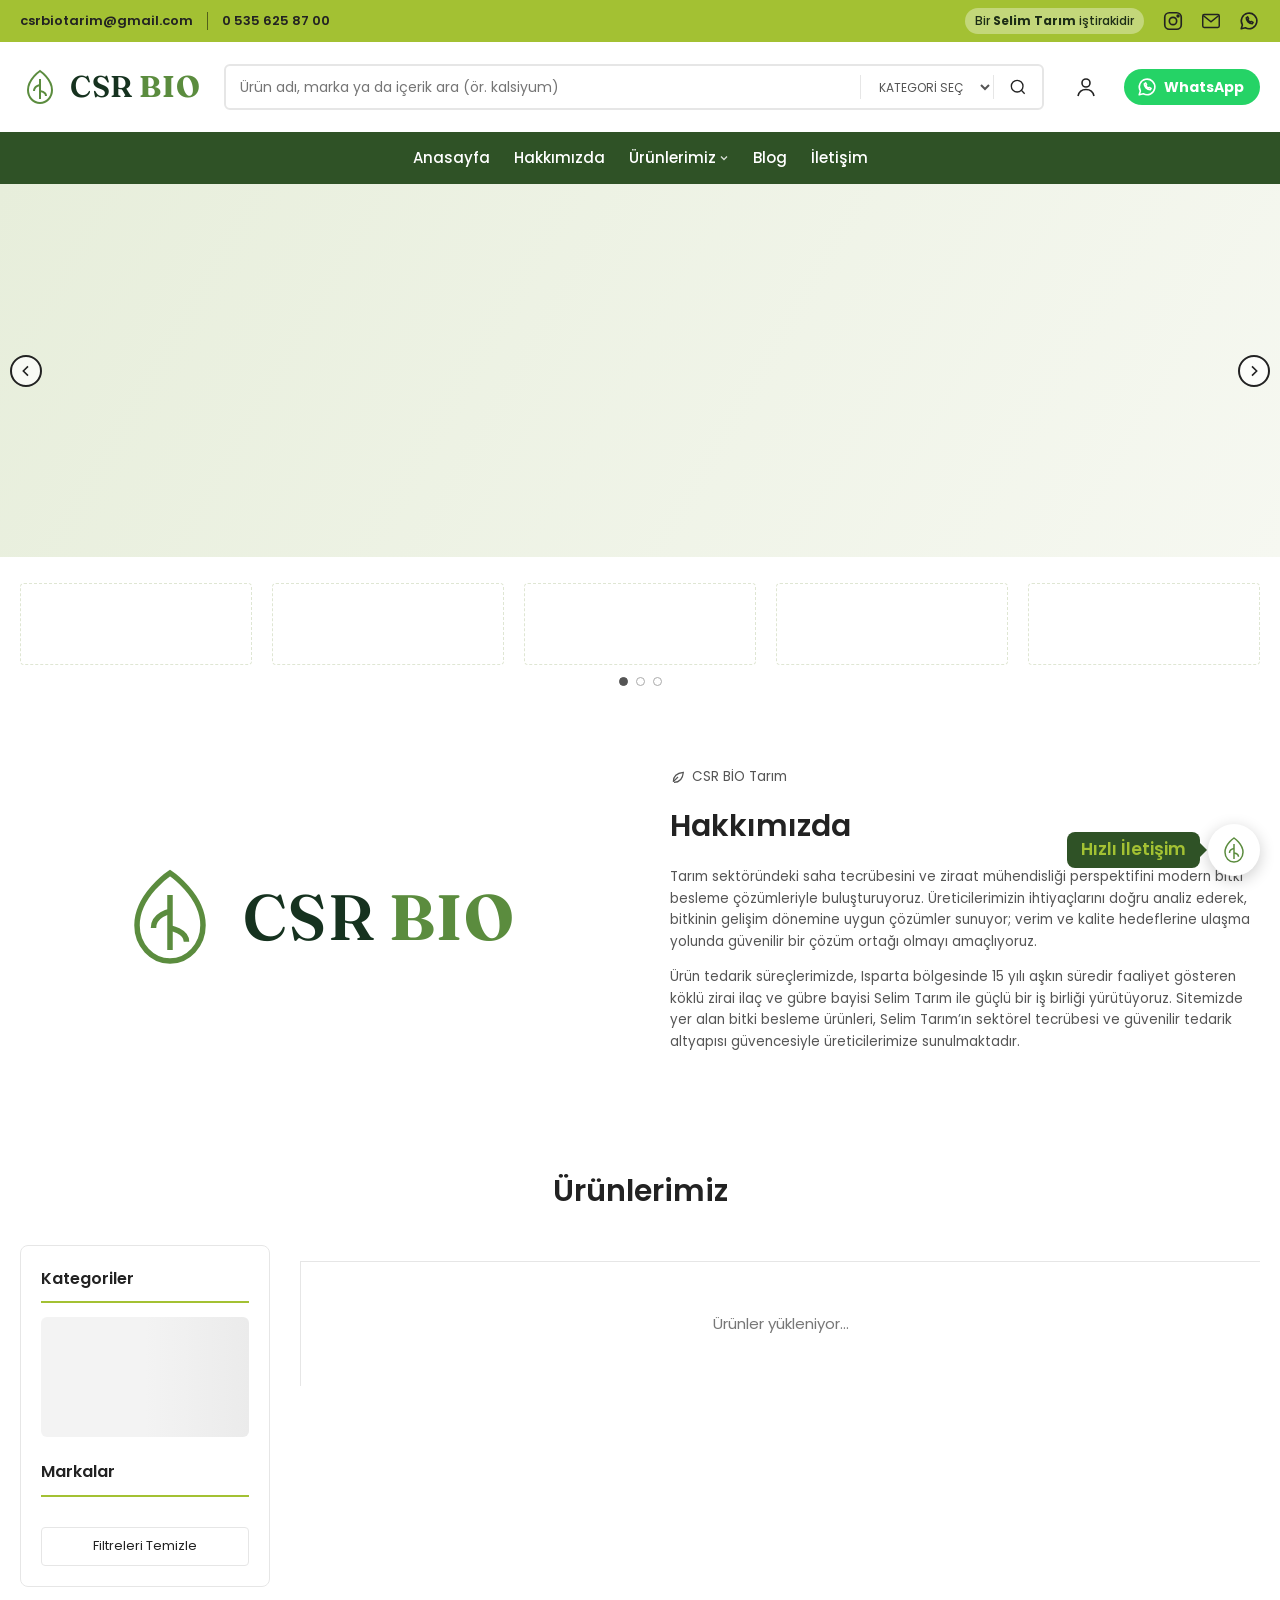
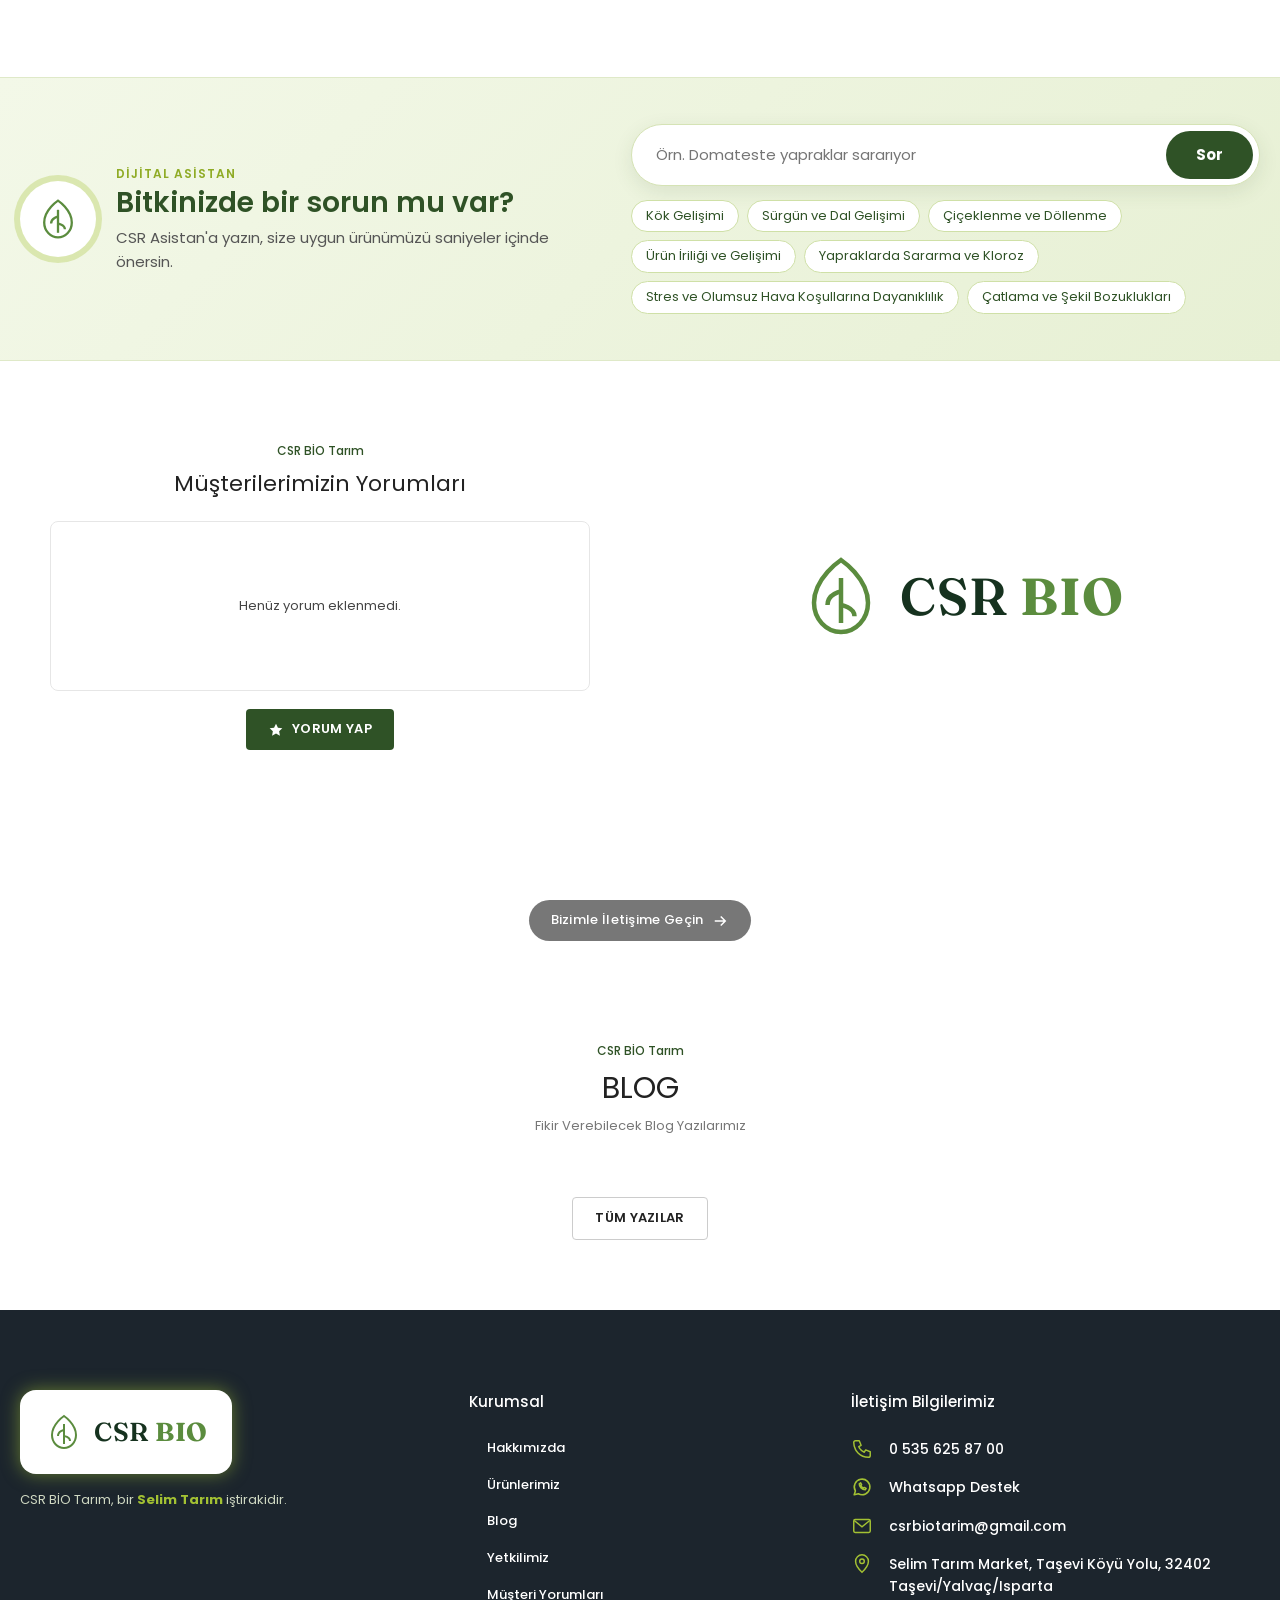
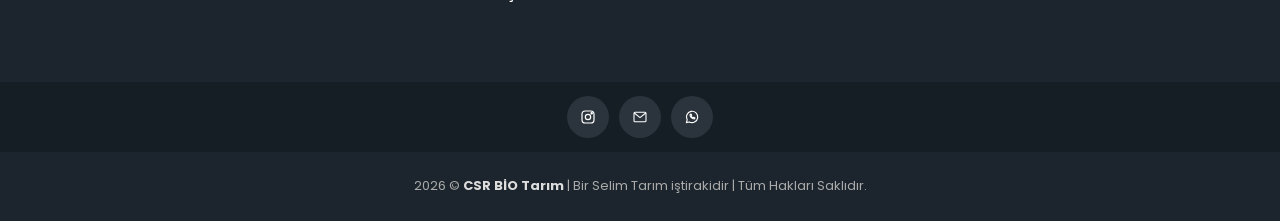
==== commit 9aaec914: "Add files via upload" ====
--- a/index.html
+++ b/index.html
@@ -16,7 +16,7 @@
   <link rel="preconnect" href="https://fonts.googleapis.com">
   <link rel="preconnect" href="https://fonts.gstatic.com" crossorigin>
   <link href="https://fonts.googleapis.com/css2?family=Poppins:wght@400;500;600;700&family=Fraunces:opsz,wght@9..144,500;9..144,600;9..144,700&family=IBM+Plex+Mono:wght@400;500&display=swap" rel="stylesheet">
-  <link rel="stylesheet" href="css/main.css?v=20261105d">
+  <link rel="stylesheet" href="css/main.css?v=20261105e">
 </head>
 
 <body data-page="home">
@@ -160,10 +160,10 @@
     </section>
   </main>
 <script src="js/vendor/supabase.js"></script>
-<script src="js/config.js?v=20261105d"></script>
-<script src="js/render.js?v=20261105d"></script>
-<script src="js/common.js?v=20261105d"></script>
-<script src="js/home.js?v=20261105d"></script>
+<script src="js/config.js?v=20261105e"></script>
+<script src="js/render.js?v=20261105e"></script>
+<script src="js/common.js?v=20261105e"></script>
+<script src="js/home.js?v=20261105e"></script>
 </body>
 
 </html>
--- a/css/main.css
+++ b/css/main.css
@@ -632,3 +632,37 @@
   .about__logo .logo__mark{width:60px;height:60px}
   .about__logo .logo__tagline{font-size:13px}
 }
+/* Sohbet: konu butonları açılış mesajının altında */
+.chat__body .chat__suggest{padding:0 0 4px;background:none;gap:7px}
+.chat__body .chat__suggest button{font-size:12.5px;padding:6px 12px}
+
+/* ==========================================================
+   Yetkilimiz sayfası
+   ========================================================== */
+.userbox__btn{display:flex;padding:6px;border-radius:50%;color:var(--ink)}
+.userbox__btn:hover,.userbox__btn.active{background:#eef4e1;color:var(--green)}
+.userbox__btn svg{width:24px;height:24px}
+.profile{padding:60px 0 90px}
+.profile .container{display:grid;grid-template-columns:380px 1fr;gap:60px;align-items:start}
+.profile__photo{border-radius:20px;overflow:hidden;box-shadow:0 18px 40px rgba(29,53,23,.18);border:6px solid #fff;outline:1px solid #dfe9c8;background:#f3f8e8}
+.profile__photo img{width:100%;height:auto;display:block}
+.profile__eyebrow{font-size:12px;font-weight:600;color:var(--lime-dark);text-transform:uppercase;letter-spacing:1px}
+.profile h2{font-size:40px;font-weight:600;color:var(--green);line-height:1.2;margin:6px 0 22px}
+.profile__facts{display:grid;grid-template-columns:1fr 1fr;gap:14px;margin-bottom:26px}
+.profile__facts div{background:#f3f8e8;border:1px solid #dfe9c8;border-radius:12px;padding:14px 18px}
+.profile__facts dt{font-size:11px;font-weight:600;color:var(--lime-dark);text-transform:uppercase;letter-spacing:1px;margin-bottom:4px}
+.profile__facts dd{font-size:16px;font-weight:600;color:var(--ink)}
+.profile__bio{font-size:16px;line-height:1.85;color:#444;margin-bottom:28px}
+.profile__actions{display:flex;flex-wrap:wrap;gap:12px}
+.profile__actions .btn{text-transform:none;font-size:14px;padding:11px 20px;border-radius:30px}
+@media (max-width:992px){
+  .profile .container{grid-template-columns:1fr;gap:34px}
+  .profile__photo{max-width:360px;margin:0 auto}
+}
+@media (max-width:600px){
+  .profile{padding:36px 0 60px}
+  .profile h2{font-size:30px;text-align:center}
+  .profile__eyebrow{text-align:center}
+  .profile__facts{grid-template-columns:1fr}
+  .profile__actions .btn{flex:1 1 100%}
+}
